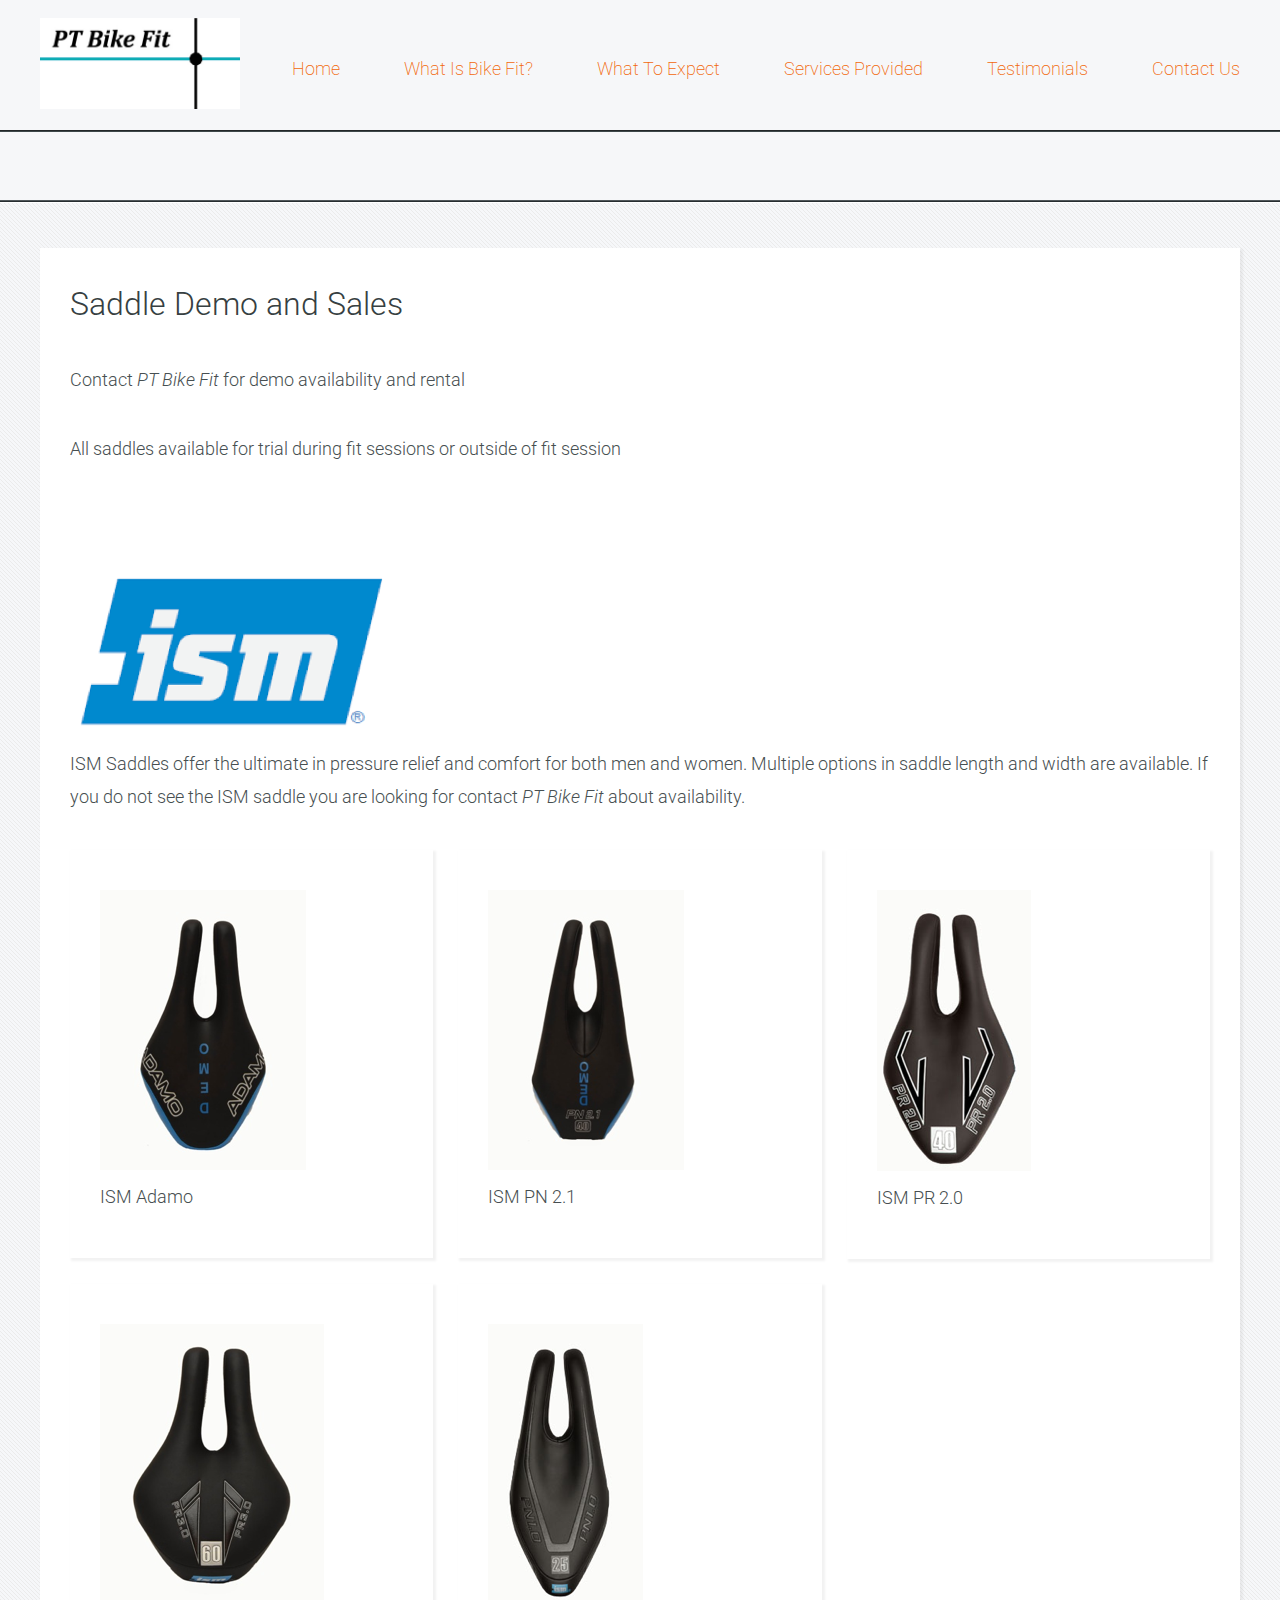
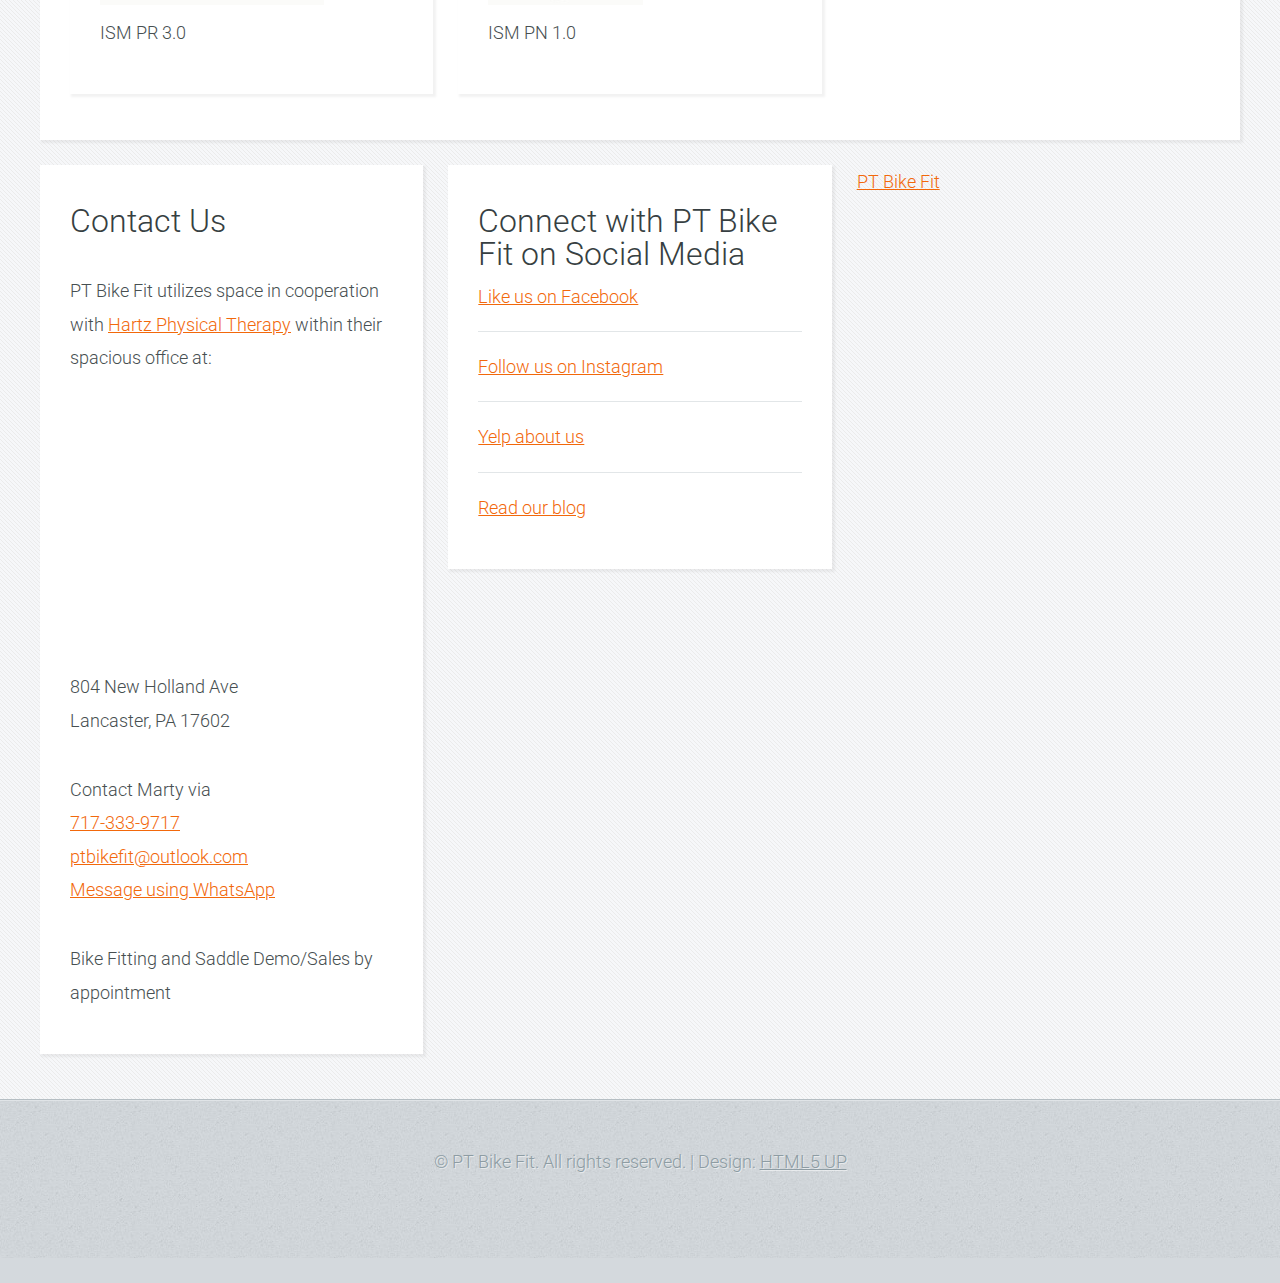
==== ism-saddles.html @ 38434176 "Update ism-saddles.html" ====
<!DOCTYPE HTML>
<!--
	Halcyonic by HTML5 UP
	html5up.net | @ajlkn
	Free for personal and commercial use under the CCA 3.0 license (html5up.net/license)
-->
<html>
	<head>
		<title>PT Bike Fit</title>
		<meta charset="utf-8" />
		<meta name="viewport" content="width=device-width, initial-scale=1" />
		<!--[if lte IE 8]><script src="assets/js/ie/html5shiv.js"></script><![endif]-->
		<link rel="stylesheet" href="assets/css/main.css" />
		<!--[if lte IE 9]><link rel="stylesheet" href="assets/css/ie9.css" /><![endif]-->
		<link href="https://fonts.googleapis.com/css?family=Roboto" rel="stylesheet">
	</head>
	<body>
	<div id="fb-root"></div>
<script>(function(d, s, id) {
  var js, fjs = d.getElementsByTagName(s)[0];
  if (d.getElementById(id)) return;
  js = d.createElement(s); js.id = id;
  js.src = "//connect.facebook.net/en_US/sdk.js#xfbml=1&version=v2.8";
  fjs.parentNode.insertBefore(js, fjs);
}(document, 'script', 'facebook-jssdk'));</script>
		<div id="page-wrapper">
			<!-- Header -->
				<div id="header-wrapper">
					<header id="header" class="container">
						<div class="row">
							<div class="12u">

								<!-- Logo -->
									<h1><a href="index.html" id="logo"><img src="images/pt-bike-logo.jpg" alt="PT Bike Fit" /></a></h1>
								<!-- Nav -->
									<nav id="nav">
										<a href="index.html">Home</a>
										<a href="index.html#what-is-bike-fit">What Is Bike Fit?</a>
										<a href="what-to-expect.html">What To Expect</a>
										<a href="services-provided.html">Services Provided</a>
										<a href="testimonials.html">Testimonials</a>
										<a href="#contact-us">Contact Us</a>
									</nav>

							</div>
						</div>
					</header>
					<div id="banner"></div>
				</div>

			<!-- Content -->
				<div id="content-wrapper">
					<div id="content">
						<div class="container">
							<div class="row">
								<div class="12u">
									<section>
										<div class="12u 12u(mobile)">
											<h2>Saddle Demo and Sales</h2>
											<br>
											<p>Contact <em>PT Bike Fit</em> for demo availability and rental</p>
											<p>All saddles available for trial during fit sessions or outside of fit session</p>
											<br><br>
											<img src="images/ism.png" alt="ISM Saddles">
											<br>
											<p>ISM Saddles offer the ultimate in pressure relief and comfort for both men and women.  Multiple options in saddle length and width are available.  If you do not see the ISM saddle you are looking for contact <em>PT Bike Fit</em> about availability.</p>
										</div>
										<div class="row">
											<div class="4u 12u(mobile)">
												<section>
													<img src="images/adamo.png" alt="Adamo">
													<br>
													<p>ISM Adamo</p>
												</section>
											</div>
											<div class="4u 12u(mobile)">
												<section>
													<img src="images/pn2_1.png" alt="PN 2.1">
													<br>
													<p>ISM PN 2.1</p>
												</section>
											</div>
											<div class="4u 12u(mobile)">
												<section>
													<img src="images/pr2_0.png" alt="PR 2.0">
													<br>
													<p>ISM PR 2.0</p>
												</section>
											</div>					
										</div>
										<div class="row">
											<div class="4u 12u(mobile)">
												<section>
													<img src="images/pr3_0.png" alt="PR 3.0">
													<br>
													<p>ISM PR 3.0</p>
												</section>
											</div>		
											<div class="4u 12u(mobile)">
												<section>
													<img src="images/pn1_0.png" alt="PN 1.0">
													<br>
													<p>ISM PN 1.0</p>
												</section>
											</div>					
										</div>
									</section>
								</div>
							</div>
							
							<div class="row">
								<div class="4u 12u(mobile)">

									<!-- Box #3 -->
										<section>
											<header>
												<a id="contact-us" href="#"></a>
												<h2>Contact Us</h2>											</header>

												<p>PT Bike Fit utilizes space in cooperation with <a href="https://www.hartzpt.com/locations/804-new-holland-ave-lancaster/" target="_blank">Hartz Physical Therapy</a> within their spacious office at:</p>
												<iframe src="https://www.google.com/maps/embed?pb=!1m18!1m12!1m3!1d3054.0725400385377!2d-76.29043908461516!3d40.05148207940932!2m3!1f0!2f0!3f0!3m2!1i1024!2i768!4f13.1!3m3!1m2!1s0x89c624a49c31908b%3A0x4f425d33e0b5b09d!2s804+New+Holland+Ave%2C+Lancaster%2C+PA+17602!5e0!3m2!1sen!2sus!4v1484527023149" width="200" height="250" frameborder="0" style="border:0" allowfullscreen></iframe>
												<p>804 New Holland Ave<br/>
												Lancaster, PA 17602</p>
												<p>Contact Marty via<br/>
<a href="tel:17173339717">717-333-9717</a><br/>
<a href="mailto:ptbikefit@outlook.com">ptbikefit@outlook.com</a><br/>													
<a href="https://wa.me/17173339717">Message using WhatsApp</a></p>
<p>
Bike Fitting and Saddle Demo/Sales by appointment</p>
										</section>
								</div>
								<div class="4u 12u(mobile)">
									<section>
										
									<h2>Connect with PT Bike Fit on Social Media</h2>
																			<ul class="quote-list">
												<li>
													<a href="https://www.facebook.com/PTBikeFit/?fref=ts" target="_blank">Like us on Facebook</a>
												</li>
												<li>
													<a href="https://www.instagram.com/ptbikefit/" target="_blank">Follow us on Instagram</a>
												</li>
												<li>
													<a href="https://www.yelp.com/biz/pt-bike-fit-at-kauffman-physical-therapy-lancaster" target="_blank">Yelp about us</a>
												</li>
												<li>
													<a href="https://ptbikefitllc.wordpress.com/" target="_blank">Read our blog</a>
												</li>
											</ul>
																				</section>

								</div>
								<div class="4u 12u(mobile)">
									<div class="fb-page" data-href="https://www.facebook.com/PTBikeFit/" data-tabs="timeline" data-small-header="false" data-adapt-container-width="true" data-hide-cover="false" data-show-facepile="true"><blockquote cite="https://www.facebook.com/PTBikeFit/" class="fb-xfbml-parse-ignore"><a href="https://www.facebook.com/PTBikeFit/">PT Bike Fit</a></blockquote></div>
								</div>
							</div>
						</div>
					</div>
				</div>
				<div id="copyright">
					&copy; PT Bike Fit. All rights reserved. | Design: <a href="http://html5up.net">HTML5 UP</a>
				</div>
		</div>
		<!-- Scripts -->
			<script src="assets/js/jquery.min.js"></script>
			<script src="assets/js/skel.min.js"></script>
			<script src="assets/js/skel-viewport.min.js"></script>
			<script src="assets/js/util.js"></script>
			<!--[if lte IE 8]><script src="assets/js/ie/respond.min.js"></script><![endif]-->
			<script src="assets/js/main.js"></script>

	</body>
</html>
---- assets/css/main.css ----
@import url("https://fonts.googleapis.com/css?family=Yanone+Kaffeesatz:400,300,200");

/*
	Halcyonic by HTML5 UP
	html5up.net | @ajlkn
	Free for personal and commercial use under the CCA 3.0 license (html5up.net/license)
*/

/* Reset */

	html, body, div, span, applet, object, iframe, h1, h2, h3, h4, h5, h6, p, blockquote, pre, a, abbr, acronym, address, big, cite, code, del, dfn, em, img, ins, kbd, q, s, samp, small, strike, strong, sub, sup, tt, var, b, u, i, center, dl, dt, dd, ol, ul, li, fieldset, form, label, legend, table, caption, tbody, tfoot, thead, tr, th, td, article, aside, canvas, details, embed, figure, figcaption, footer, header, hgroup, menu, nav, output, ruby, section, summary, time, mark, audio, video {
		margin: 0;
		padding: 0;
		border: 0;
		font-size: 100%;
		font: inherit;
		vertical-align: baseline;
	}

	article, aside, details, figcaption, figure, footer, header, hgroup, menu, nav, section {
		display: block;
	}

	body {
		line-height: 1;
	}

	ol, ul {
		list-style: none;
	}

	blockquote, q {
		quotes: none;
	}

	blockquote:before, blockquote:after, q:before, q:after {
		content: '';
		content: none;
	}

	table {
		border-collapse: collapse;
		border-spacing: 0;
	}

	body {
		-webkit-text-size-adjust: none;
	}

/* Box Model */

	*, *:before, *:after {
		-moz-box-sizing: border-box;
		-webkit-box-sizing: border-box;
		box-sizing: border-box;
	}

/* Containers */

	.container {
		margin-left: auto;
		margin-right: auto;
	}

	.container.\31 25\25 {
		width: 100%;
		max-width: 1200px;
		min-width: 960px;
	}

	.container.\37 5\25 {
		width: 720px;
	}

	.container.\35 0\25 {
		width: 480px;
	}

	.container.\32 5\25 {
		width: 240px;
	}

	.container {
		width: 960px;
	}

	@media screen and (min-width: 737px) {

		.container.\31 25\25 {
			width: 100%;
			max-width: 1500px;
			min-width: 1200px;
		}

		.container.\37 5\25 {
			width: 900px;
		}

		.container.\35 0\25 {
			width: 600px;
		}

		.container.\32 5\25 {
			width: 300px;
		}

		.container {
			width: 1200px;
		}

	}

	@media screen and (min-width: 737px) and (max-width: 1200px) {

		.container.\31 25\25 {
			width: 100%;
			max-width: 1250px;
			min-width: 1000px;
		}

		.container.\37 5\25 {
			width: 750px;
		}

		.container.\35 0\25 {
			width: 500px;
		}

		.container.\32 5\25 {
			width: 250px;
		}

		.container {
			width: 1000px;
		}

	}

	@media screen and (max-width: 736px) {

		.container.\31 25\25 {
			width: 100%;
			max-width: 125%;
			min-width: 100%;
		}

		.container.\37 5\25 {
			width: 75%;
		}

		.container.\35 0\25 {
			width: 50%;
		}

		.container.\32 5\25 {
			width: 25%;
		}

		.container {
			width: 100% !important;
		}

	}

/* Grid */

	.row {
		border-bottom: solid 1px transparent;
		-moz-box-sizing: border-box;
		-webkit-box-sizing: border-box;
		box-sizing: border-box;
	}

	.row > * {
		float: left;
		-moz-box-sizing: border-box;
		-webkit-box-sizing: border-box;
		box-sizing: border-box;
	}

	.row:after, .row:before {
		content: '';
		display: block;
		clear: both;
		height: 0;
	}

	.row.uniform > * > :first-child {
		margin-top: 0;
	}

	.row.uniform > * > :last-child {
		margin-bottom: 0;
	}

	.row.\30 \25 > * {
		padding: 0 0 0 0px;
	}

	.row.\30 \25 {
		margin: 0 0 -1px 0px;
	}

	.row.uniform.\30 \25 > * {
		padding: 0px 0 0 0px;
	}

	.row.uniform.\30 \25 {
		margin: 0px 0 -1px 0px;
	}

	.row > * {
		padding: 0 0 0 40px;
	}

	.row {
		margin: 0 0 -1px -40px;
	}

	.row.uniform > * {
		padding: 40px 0 0 40px;
	}

	.row.uniform {
		margin: -40px 0 -1px -40px;
	}

	.row.\32 00\25 > * {
		padding: 0 0 0 80px;
	}

	.row.\32 00\25 {
		margin: 0 0 -1px -80px;
	}

	.row.uniform.\32 00\25 > * {
		padding: 80px 0 0 80px;
	}

	.row.uniform.\32 00\25 {
		margin: -80px 0 -1px -80px;
	}

	.row.\31 50\25 > * {
		padding: 0 0 0 60px;
	}

	.row.\31 50\25 {
		margin: 0 0 -1px -60px;
	}

	.row.uniform.\31 50\25 > * {
		padding: 60px 0 0 60px;
	}

	.row.uniform.\31 50\25 {
		margin: -60px 0 -1px -60px;
	}

	.row.\35 0\25 > * {
		padding: 0 0 0 20px;
	}

	.row.\35 0\25 {
		margin: 0 0 -1px -20px;
	}

	.row.uniform.\35 0\25 > * {
		padding: 20px 0 0 20px;
	}

	.row.uniform.\35 0\25 {
		margin: -20px 0 -1px -20px;
	}

	.row.\32 5\25 > * {
		padding: 0 0 0 10px;
	}

	.row.\32 5\25 {
		margin: 0 0 -1px -10px;
	}

	.row.uniform.\32 5\25 > * {
		padding: 10px 0 0 10px;
	}

	.row.uniform.\32 5\25 {
		margin: -10px 0 -1px -10px;
	}

	.\31 2u, .\31 2u\24 {
		width: 100%;
		clear: none;
		margin-left: 0;
	}

	.\31 1u, .\31 1u\24 {
		width: 91.6666666667%;
		clear: none;
		margin-left: 0;
	}

	.\31 0u, .\31 0u\24 {
		width: 83.3333333333%;
		clear: none;
		margin-left: 0;
	}

	.\39 u, .\39 u\24 {
		width: 75%;
		clear: none;
		margin-left: 0;
	}

	.\38 u, .\38 u\24 {
		width: 66.6666666667%;
		clear: none;
		margin-left: 0;
	}

	.\37 u, .\37 u\24 {
		width: 58.3333333333%;
		clear: none;
		margin-left: 0;
	}

	.\36 u, .\36 u\24 {
		width: 50%;
		clear: none;
		margin-left: 0;
	}

	.\35 u, .\35 u\24 {
		width: 41.6666666667%;
		clear: none;
		margin-left: 0;
	}

	.\34 u, .\34 u\24 {
		width: 33.3333333333%;
		clear: none;
		margin-left: 0;
	}

	.\33 u, .\33 u\24 {
		width: 25%;
		clear: none;
		margin-left: 0;
	}

	.\32 u, .\32 u\24 {
		width: 16.6666666667%;
		clear: none;
		margin-left: 0;
	}

	.\31 u, .\31 u\24 {
		width: 8.3333333333%;
		clear: none;
		margin-left: 0;
	}

	.\31 2u\24 + *,
	.\31 1u\24 + *,
	.\31 0u\24 + *,
	.\39 u\24 + *,
	.\38 u\24 + *,
	.\37 u\24 + *,
	.\36 u\24 + *,
	.\35 u\24 + *,
	.\34 u\24 + *,
	.\33 u\24 + *,
	.\32 u\24 + *,
	.\31 u\24 + * {
		clear: left;
	}

	.\-11u {
		margin-left: 91.66667%;
	}

	.\-10u {
		margin-left: 83.33333%;
	}

	.\-9u {
		margin-left: 75%;
	}

	.\-8u {
		margin-left: 66.66667%;
	}

	.\-7u {
		margin-left: 58.33333%;
	}

	.\-6u {
		margin-left: 50%;
	}

	.\-5u {
		margin-left: 41.66667%;
	}

	.\-4u {
		margin-left: 33.33333%;
	}

	.\-3u {
		margin-left: 25%;
	}

	.\-2u {
		margin-left: 16.66667%;
	}

	.\-1u {
		margin-left: 8.33333%;
	}

	@media screen and (min-width: 737px) {

		.row > * {
			padding: 25px 0 0 25px;
		}

		.row {
			margin: -25px 0 -1px -25px;
		}

		.row.uniform > * {
			padding: 25px 0 0 25px;
		}

		.row.uniform {
			margin: -25px 0 -1px -25px;
		}

		.row.\32 00\25 > * {
			padding: 50px 0 0 50px;
		}

		.row.\32 00\25 {
			margin: -50px 0 -1px -50px;
		}

		.row.uniform.\32 00\25 > * {
			padding: 50px 0 0 50px;
		}

		.row.uniform.\32 00\25 {
			margin: -50px 0 -1px -50px;
		}

		.row.\31 50\25 > * {
			padding: 37.5px 0 0 37.5px;
		}

		.row.\31 50\25 {
			margin: -37.5px 0 -1px -37.5px;
		}

		.row.uniform.\31 50\25 > * {
			padding: 37.5px 0 0 37.5px;
		}

		.row.uniform.\31 50\25 {
			margin: -37.5px 0 -1px -37.5px;
		}

		.row.\35 0\25 > * {
			padding: 12.5px 0 0 12.5px;
		}

		.row.\35 0\25 {
			margin: -12.5px 0 -1px -12.5px;
		}

		.row.uniform.\35 0\25 > * {
			padding: 12.5px 0 0 12.5px;
		}

		.row.uniform.\35 0\25 {
			margin: -12.5px 0 -1px -12.5px;
		}

		.row.\32 5\25 > * {
			padding: 6.25px 0 0 6.25px;
		}

		.row.\32 5\25 {
			margin: -6.25px 0 -1px -6.25px;
		}

		.row.uniform.\32 5\25 > * {
			padding: 6.25px 0 0 6.25px;
		}

		.row.uniform.\32 5\25 {
			margin: -6.25px 0 -1px -6.25px;
		}

		.\31 2u\28desktop\29, .\31 2u\24\28desktop\29 {
			width: 100%;
			clear: none;
			margin-left: 0;
		}

		.\31 1u\28desktop\29, .\31 1u\24\28desktop\29 {
			width: 91.6666666667%;
			clear: none;
			margin-left: 0;
		}

		.\31 0u\28desktop\29, .\31 0u\24\28desktop\29 {
			width: 83.3333333333%;
			clear: none;
			margin-left: 0;
		}

		.\39 u\28desktop\29, .\39 u\24\28desktop\29 {
			width: 75%;
			clear: none;
			margin-left: 0;
		}

		.\38 u\28desktop\29, .\38 u\24\28desktop\29 {
			width: 66.6666666667%;
			clear: none;
			margin-left: 0;
		}

		.\37 u\28desktop\29, .\37 u\24\28desktop\29 {
			width: 58.3333333333%;
			clear: none;
			margin-left: 0;
		}

		.\36 u\28desktop\29, .\36 u\24\28desktop\29 {
			width: 50%;
			clear: none;
			margin-left: 0;
		}

		.\35 u\28desktop\29, .\35 u\24\28desktop\29 {
			width: 41.6666666667%;
			clear: none;
			margin-left: 0;
		}

		.\34 u\28desktop\29, .\34 u\24\28desktop\29 {
			width: 33.3333333333%;
			clear: none;
			margin-left: 0;
		}

		.\33 u\28desktop\29, .\33 u\24\28desktop\29 {
			width: 25%;
			clear: none;
			margin-left: 0;
		}

		.\32 u\28desktop\29, .\32 u\24\28desktop\29 {
			width: 16.6666666667%;
			clear: none;
			margin-left: 0;
		}

		.\31 u\28desktop\29, .\31 u\24\28desktop\29 {
			width: 8.3333333333%;
			clear: none;
			margin-left: 0;
		}

		.\31 2u\24\28desktop\29 + *,
		.\31 1u\24\28desktop\29 + *,
		.\31 0u\24\28desktop\29 + *,
		.\39 u\24\28desktop\29 + *,
		.\38 u\24\28desktop\29 + *,
		.\37 u\24\28desktop\29 + *,
		.\36 u\24\28desktop\29 + *,
		.\35 u\24\28desktop\29 + *,
		.\34 u\24\28desktop\29 + *,
		.\33 u\24\28desktop\29 + *,
		.\32 u\24\28desktop\29 + *,
		.\31 u\24\28desktop\29 + * {
			clear: left;
		}

		.\-11u\28desktop\29 {
			margin-left: 91.66667%;
		}

		.\-10u\28desktop\29 {
			margin-left: 83.33333%;
		}

		.\-9u\28desktop\29 {
			margin-left: 75%;
		}

		.\-8u\28desktop\29 {
			margin-left: 66.66667%;
		}

		.\-7u\28desktop\29 {
			margin-left: 58.33333%;
		}

		.\-6u\28desktop\29 {
			margin-left: 50%;
		}

		.\-5u\28desktop\29 {
			margin-left: 41.66667%;
		}

		.\-4u\28desktop\29 {
			margin-left: 33.33333%;
		}

		.\-3u\28desktop\29 {
			margin-left: 25%;
		}

		.\-2u\28desktop\29 {
			margin-left: 16.66667%;
		}

		.\-1u\28desktop\29 {
			margin-left: 8.33333%;
		}

	}

	@media screen and (min-width: 737px) and (max-width: 1200px) {

		.row > * {
			padding: 20px 0 0 20px;
		}

		.row {
			margin: -20px 0 -1px -20px;
		}

		.row.uniform > * {
			padding: 20px 0 0 20px;
		}

		.row.uniform {
			margin: -20px 0 -1px -20px;
		}

		.row.\32 00\25 > * {
			padding: 40px 0 0 40px;
		}

		.row.\32 00\25 {
			margin: -40px 0 -1px -40px;
		}

		.row.uniform.\32 00\25 > * {
			padding: 40px 0 0 40px;
		}

		.row.uniform.\32 00\25 {
			margin: -40px 0 -1px -40px;
		}

		.row.\31 50\25 > * {
			padding: 30px 0 0 30px;
		}

		.row.\31 50\25 {
			margin: -30px 0 -1px -30px;
		}

		.row.uniform.\31 50\25 > * {
			padding: 30px 0 0 30px;
		}

		.row.uniform.\31 50\25 {
			margin: -30px 0 -1px -30px;
		}

		.row.\35 0\25 > * {
			padding: 10px 0 0 10px;
		}

		.row.\35 0\25 {
			margin: -10px 0 -1px -10px;
		}

		.row.uniform.\35 0\25 > * {
			padding: 10px 0 0 10px;
		}

		.row.uniform.\35 0\25 {
			margin: -10px 0 -1px -10px;
		}

		.row.\32 5\25 > * {
			padding: 5px 0 0 5px;
		}

		.row.\32 5\25 {
			margin: -5px 0 -1px -5px;
		}

		.row.uniform.\32 5\25 > * {
			padding: 5px 0 0 5px;
		}

		.row.uniform.\32 5\25 {
			margin: -5px 0 -1px -5px;
		}

		.\31 2u\28tablet\29, .\31 2u\24\28tablet\29 {
			width: 100%;
			clear: none;
			margin-left: 0;
		}

		.\31 1u\28tablet\29, .\31 1u\24\28tablet\29 {
			width: 91.6666666667%;
			clear: none;
			margin-left: 0;
		}

		.\31 0u\28tablet\29, .\31 0u\24\28tablet\29 {
			width: 83.3333333333%;
			clear: none;
			margin-left: 0;
		}

		.\39 u\28tablet\29, .\39 u\24\28tablet\29 {
			width: 75%;
			clear: none;
			margin-left: 0;
		}

		.\38 u\28tablet\29, .\38 u\24\28tablet\29 {
			width: 66.6666666667%;
			clear: none;
			margin-left: 0;
		}

		.\37 u\28tablet\29, .\37 u\24\28tablet\29 {
			width: 58.3333333333%;
			clear: none;
			margin-left: 0;
		}

		.\36 u\28tablet\29, .\36 u\24\28tablet\29 {
			width: 50%;
			clear: none;
			margin-left: 0;
		}

		.\35 u\28tablet\29, .\35 u\24\28tablet\29 {
			width: 41.6666666667%;
			clear: none;
			margin-left: 0;
		}

		.\34 u\28tablet\29, .\34 u\24\28tablet\29 {
			width: 33.3333333333%;
			clear: none;
			margin-left: 0;
		}

		.\33 u\28tablet\29, .\33 u\24\28tablet\29 {
			width: 25%;
			clear: none;
			margin-left: 0;
		}

		.\32 u\28tablet\29, .\32 u\24\28tablet\29 {
			width: 16.6666666667%;
			clear: none;
			margin-left: 0;
		}

		.\31 u\28tablet\29, .\31 u\24\28tablet\29 {
			width: 8.3333333333%;
			clear: none;
			margin-left: 0;
		}

		.\31 2u\24\28tablet\29 + *,
		.\31 1u\24\28tablet\29 + *,
		.\31 0u\24\28tablet\29 + *,
		.\39 u\24\28tablet\29 + *,
		.\38 u\24\28tablet\29 + *,
		.\37 u\24\28tablet\29 + *,
		.\36 u\24\28tablet\29 + *,
		.\35 u\24\28tablet\29 + *,
		.\34 u\24\28tablet\29 + *,
		.\33 u\24\28tablet\29 + *,
		.\32 u\24\28tablet\29 + *,
		.\31 u\24\28tablet\29 + * {
			clear: left;
		}

		.\-11u\28tablet\29 {
			margin-left: 91.66667%;
		}

		.\-10u\28tablet\29 {
			margin-left: 83.33333%;
		}

		.\-9u\28tablet\29 {
			margin-left: 75%;
		}

		.\-8u\28tablet\29 {
			margin-left: 66.66667%;
		}

		.\-7u\28tablet\29 {
			margin-left: 58.33333%;
		}

		.\-6u\28tablet\29 {
			margin-left: 50%;
		}

		.\-5u\28tablet\29 {
			margin-left: 41.66667%;
		}

		.\-4u\28tablet\29 {
			margin-left: 33.33333%;
		}

		.\-3u\28tablet\29 {
			margin-left: 25%;
		}

		.\-2u\28tablet\29 {
			margin-left: 16.66667%;
		}

		.\-1u\28tablet\29 {
			margin-left: 8.33333%;
		}

	}

	@media screen and (max-width: 736px) {

		.row > * {
			padding: 20px 0 0 20px;
		}

		.row {
			margin: -20px 0 -1px -20px;
		}

		.row.uniform > * {
			padding: 20px 0 0 20px;
		}

		.row.uniform {
			margin: -20px 0 -1px -20px;
		}

		.row.\32 00\25 > * {
			padding: 40px 0 0 40px;
		}

		.row.\32 00\25 {
			margin: -40px 0 -1px -40px;
		}

		.row.uniform.\32 00\25 > * {
			padding: 40px 0 0 40px;
		}

		.row.uniform.\32 00\25 {
			margin: -40px 0 -1px -40px;
		}

		.row.\31 50\25 > * {
			padding: 30px 0 0 30px;
		}

		.row.\31 50\25 {
			margin: -30px 0 -1px -30px;
		}

		.row.uniform.\31 50\25 > * {
			padding: 30px 0 0 30px;
		}

		.row.uniform.\31 50\25 {
			margin: -30px 0 -1px -30px;
		}

		.row.\35 0\25 > * {
			padding: 10px 0 0 10px;
		}

		.row.\35 0\25 {
			margin: -10px 0 -1px -10px;
		}

		.row.uniform.\35 0\25 > * {
			padding: 10px 0 0 10px;
		}

		.row.uniform.\35 0\25 {
			margin: -10px 0 -1px -10px;
		}

		.row.\32 5\25 > * {
			padding: 5px 0 0 5px;
		}

		.row.\32 5\25 {
			margin: -5px 0 -1px -5px;
		}

		.row.uniform.\32 5\25 > * {
			padding: 5px 0 0 5px;
		}

		.row.uniform.\32 5\25 {
			margin: -5px 0 -1px -5px;
		}

		.\31 2u\28mobile\29, .\31 2u\24\28mobile\29 {
			width: 100%;
			clear: none;
			margin-left: 0;
		}

		.\31 1u\28mobile\29, .\31 1u\24\28mobile\29 {
			width: 91.6666666667%;
			clear: none;
			margin-left: 0;
		}

		.\31 0u\28mobile\29, .\31 0u\24\28mobile\29 {
			width: 83.3333333333%;
			clear: none;
			margin-left: 0;
		}

		.\39 u\28mobile\29, .\39 u\24\28mobile\29 {
			width: 75%;
			clear: none;
			margin-left: 0;
		}

		.\38 u\28mobile\29, .\38 u\24\28mobile\29 {
			width: 66.6666666667%;
			clear: none;
			margin-left: 0;
		}

		.\37 u\28mobile\29, .\37 u\24\28mobile\29 {
			width: 58.3333333333%;
			clear: none;
			margin-left: 0;
		}

		.\36 u\28mobile\29, .\36 u\24\28mobile\29 {
			width: 50%;
			clear: none;
			margin-left: 0;
		}

		.\35 u\28mobile\29, .\35 u\24\28mobile\29 {
			width: 41.6666666667%;
			clear: none;
			margin-left: 0;
		}

		.\34 u\28mobile\29, .\34 u\24\28mobile\29 {
			width: 33.3333333333%;
			clear: none;
			margin-left: 0;
		}

		.\33 u\28mobile\29, .\33 u\24\28mobile\29 {
			width: 25%;
			clear: none;
			margin-left: 0;
		}

		.\32 u\28mobile\29, .\32 u\24\28mobile\29 {
			width: 16.6666666667%;
			clear: none;
			margin-left: 0;
		}

		.\31 u\28mobile\29, .\31 u\24\28mobile\29 {
			width: 8.3333333333%;
			clear: none;
			margin-left: 0;
		}

		.\31 2u\24\28mobile\29 + *,
		.\31 1u\24\28mobile\29 + *,
		.\31 0u\24\28mobile\29 + *,
		.\39 u\24\28mobile\29 + *,
		.\38 u\24\28mobile\29 + *,
		.\37 u\24\28mobile\29 + *,
		.\36 u\24\28mobile\29 + *,
		.\35 u\24\28mobile\29 + *,
		.\34 u\24\28mobile\29 + *,
		.\33 u\24\28mobile\29 + *,
		.\32 u\24\28mobile\29 + *,
		.\31 u\24\28mobile\29 + * {
			clear: left;
		}

		.\-11u\28mobile\29 {
			margin-left: 91.66667%;
		}

		.\-10u\28mobile\29 {
			margin-left: 83.33333%;
		}

		.\-9u\28mobile\29 {
			margin-left: 75%;
		}

		.\-8u\28mobile\29 {
			margin-left: 66.66667%;
		}

		.\-7u\28mobile\29 {
			margin-left: 58.33333%;
		}

		.\-6u\28mobile\29 {
			margin-left: 50%;
		}

		.\-5u\28mobile\29 {
			margin-left: 41.66667%;
		}

		.\-4u\28mobile\29 {
			margin-left: 33.33333%;
		}

		.\-3u\28mobile\29 {
			margin-left: 25%;
		}

		.\-2u\28mobile\29 {
			margin-left: 16.66667%;
		}

		.\-1u\28mobile\29 {
			margin-left: 8.33333%;
		}

	}

/* Basic */

	body {
		background: #D4D9DD url("images/bg03.jpg");
		color: #474f51;
		font-size: 13.5pt;
		font-family: 'Roboto', sans-serif;
		line-height: 1.85em;
		font-weight: 300;
	}

	input, textarea, select {
		color: #474f51;
		font-size: 13.5pt;
		font-family: 'Roboto', sans-serif;
		line-height: 1.85em;
		font-weight: 300;
	}

	ul, ol, p, dl {
		margin: 0 0 2em 0;
	}

	a {
		text-decoration: underline;
	}

		a:hover {
			text-decoration: none;
		}

	section > :last-child,
	.last-child {
		margin-bottom: 0 !important;
	}

/* Multi-use */

	.link-list li {
		padding: 0.2em 0 0.2em 0;
	}

		.link-list li:first-child {
			padding-top: 0 !important;
			border-top: 0 !important;
		}

		.link-list li:last-child {
			padding-bottom: 0 !important;
			border-bottom: 0 !important;
		}

	.quote-list li {
		padding: 1em 0 1em 0;
		overflow: hidden;
	}

		.quote-list li:first-child {
			padding-top: 0 !important;
			border-top: 0 !important;
		}

		.quote-list li:last-child {
			padding-bottom: 0 !important;
			border-bottom: 0 !important;
		}

		.quote-list li img {
			float: left;
		}

		.quote-list li p {
			margin: 0 0 0 90px;
			font-size: 1.2em;
			font-style: italic;
		}

		.quote-list li span {
			display: block;
			margin-left: 90px;
			font-size: 0.9em;
			font-weight: 400;
		}

	.check-list li {
		padding: 0.7em 0 0.7em 45px;
		font-size: 1.2em;
		background: url("images/icon-checkmark.png") 0px 1.05em no-repeat;
	}

		.check-list li:first-child {
			padding-top: 0 !important;
			border-top: 0 !important;
			background-position: 0 0.3em;
		}

		.check-list li:last-child {
			padding-bottom: 0 !important;
			border-bottom: 0 !important;
		}

	.feature-image {
		display: block;
		margin: 0 0 2em 0;
		outline: 0;
	}

		.feature-image img {
			display: block;
			width: 100%;
		}

	.bordered-feature-image {
		display: block;
		background: #fff url("images/bg04.png");
		padding: 10px;
		box-shadow: 3px 3px 3px 1px rgba(0, 0, 0, 0.15);
		margin: 0 0 1.5em 0;
		outline: 0;
	}

		.bordered-feature-image img {
			display: block;
			width: 100%;
		}

	.button-big {
		background-image: -moz-linear-gradient(top, #ed391b, #ce1a00);
		background-image: -webkit-linear-gradient(top, #ed391b, #ce1a00);
		background-image: -ms-linear-gradient(top, #ed391b, #ce1a00);
		background-image: linear-gradient(top, #ed391b, #ce1a00);
		display: inline-block;
		background-color: #ed391b;
		color: #fff;
		text-decoration: none;
		font-size: 1.75em;
		font-weight: 300;
		padding: 15px 45px 15px 45px;
		outline: 0;
		border-radius: 10px;
		box-shadow: inset 0px 0px 0px 1px rgba(0, 0, 0, 0.75), inset 0px 2px 0px 0px rgba(255, 192, 192, 0.5), inset 0px 0px 0px 2px rgba(255, 96, 96, 0.85), 3px 3px 3px 1px rgba(0, 0, 0, 0.15);
		/*text-shadow: -1px -1px 1px rgba(0, 0, 0, 0.5);*/
	}

		.button-big:hover {
			background-image: -moz-linear-gradient(top, #fd492b, #de2a10);
			background-image: -webkit-linear-gradient(top, #fd492b, #de2a10);
			background-image: -ms-linear-gradient(top, #fd492b, #de2a10);
			background-image: linear-gradient(top, #fd492b, #de2a10);
			background-color: #fd492b;
			box-shadow: inset 0px 0px 0px 1px rgba(0, 0, 0, 0.75), inset 0px 2px 0px 0px rgba(255, 192, 192, 0.5), inset 0px 0px 0px 2px rgba(255, 96, 96, 0.85), 3px 3px 3px 1px rgba(0, 0, 0, 0.15);
		}

		.button-big:active {
			background-image: -moz-linear-gradient(top, #ce1a00, #ed391b);
			background-image: -webkit-linear-gradient(top, #ce1a00, #ed391b);
			background-image: -ms-linear-gradient(top, #ce1a00, #ed391b);
			background-image: linear-gradient(top, #ce1a00, #ed391b);
			background-color: #ce1a00;
			box-shadow: inset 0px 0px 0px 1px rgba(0, 0, 0, 0.75), inset 0px 2px 0px 0px rgba(255, 192, 192, 0.5), inset 0px 0px 0px 2px rgba(255, 96, 96, 0.85), 3px 3px 3px 1px rgba(0, 0, 0, 0.15);
		}

/* Content */

	#content .quote-list li {
		border-bottom: solid 1px #e2e6e8;
	}

	#content .link-list li {
		border-bottom: solid 1px #e2e6e8;
	}

	#content .check-list li {
		border-bottom: solid 1px #e2e6e8;
	}

/* Footer */

	#footer .quote-list li {
		border-top: solid 1px #e0e4e6;
		border-bottom: solid 1px #b5bec3;
	}

	#footer .link-list li {
		border-top: solid 1px #e0e4e6;
		border-bottom: solid 1px #b5bec3;
	}

	#footer .check-list li {
		border-top: solid 1px #e0e4e6;
		border-bottom: solid 1px #b5bec3;
	}

/* Desktop */

	@media screen and (min-width: 737px) {

		/* Basic */

			body {
				min-width: 1200px;
			}

			section:last-child {
				margin-bottom: 0 !important;
			}

		/* Wrappers */

			#header-wrapper {
				background: #f6f7f9;
				border-bottom: solid 1px #272d30;
				box-shadow: inset 0px -1px 0px 0px #51575a;
				/*text-shadow: -1px -1px 1px rgba(0, 0, 0, 0.75);*/
			}

			.subpage #header-wrapper {
				height: 155px;
			}

			#features-wrapper {
				background: #41b4b8;
				border-bottom: solid 1px #272e31;
				padding: 45px 0 45px 0;
				/*text-shadow: -1px -1px 1px rgba(0, 0, 0, 0.75);*/
			}

			#content-wrapper {
				background: #f6f7f9 url("images/bg04.png");
				border-top: solid 1px #fff;
				padding: 45px 0 45px 0;
			}

			#footer-wrapper {
				padding: 45px 0 45px 0;
				/*text-shadow: 1px 1px 1px white;*/
			}

		/* Header */

			#header {
				min-height: 155px;
				position: relative;
			}

				#header h1 {
					position: absolute;
					left: 0;
					bottom: 21px;
					font-size: 2.75em;
				}

					#header h1 a {
						color: #1b1f20;
						text-decoration: none;
					}

				#header nav {
					position: absolute;
					right: 0;
					bottom: 45px;
					font-weight: 200;
				}

					#header nav a {
						color: #f2680b;
						text-decoration: none;
						font-size: 1em;
						margin-left: 60px;
						outline: 0;
					}

						#header nav a:hover {
							color: #f2680b;
						}

		/* Banner */

			#banner {
				border-top: solid 1px #222628;
				box-shadow: inset 0px 1px 0px 0px #3e484a;
				padding: 35px 0 35px 0;
				color: #1b1f20;
			}

				#banner .bordered-feature-image {
					margin-bottom: 0;
				}

				#banner p {
					font-size: 1.83em;
					font-weight: 200;
					line-height: 1.25em;
					padding-right: 1em;
					margin: 0 0 1em 0;
				}

		/* Features */

			#features {
				color: #000;
			}

				#features h2 {
					font-size: 1.25em;
					color: #fff;
					margin: 0 0 0.25em 0;
				}

				#features a {
					color: #e0e8eb;
				}

				#features strong {
					color: #000;
				}

		/* Content */

			#content section {
				background: #fff;
				padding: 40px 30px 45px 30px;
				box-shadow: 2px 2px 2px 1px rgba(128, 128, 128, 0.1);
				margin: 0 0 10% 0;
			}

			#content h2 {
				font-size: 1.8em;
				color: #373f42;
				margin: 0 0 0.25em 0;
			}

			#content h3 {
				color: #96a9b5;
				font-size: 1.25em;
			}

			#content a {
				color: #f2680b;
			}

			#content header {
				margin: 0 0 2em 0;
			}

		/* Footer */

			#footer {
				color: #546b76;
				/*text-shadow: 1px 1px 0px rgba(255, 255, 255, 0.5);*/
			}

				#footer h2 {
					font-size: 1.25em;
					color: #212f35;
					margin: 0 0 1em 0;
				}

				#footer a {
					color: #546b76;
				}

		/* Copyright */

			#copyright {
				border-top: solid 1px #b5bec3;
				box-shadow: inset 0px 1px 0px 0px #e0e4e7;
				text-align: center;
				padding: 45px 0 80px 0;
				color: #8d9ca3;
				text-shadow: 1px 1px 0px rgba(255, 255, 255, 0.5);
			}

				#copyright a {
					color: #8d9ca3;
				}

	}

/* Tablet */

	@media screen and (min-width: 737px) and (max-width: 1200px) {

		/* Basic */

			body {
				min-width: 1000px;
			}

		/* Multi-use */

			.check-list li {
				font-size: 1em;
				line-height: 2em;
			}

			.quote-list li {
				padding: 1em 0 1em 0;
			}

				.quote-list li img {
					width: 60px;
				}

				.quote-list li p {
					margin: 0 0 0 80px;
					font-size: 1em;
					font-style: italic;
					line-height: 1.8em;
				}

				.quote-list li span {
					display: block;
					margin-left: 80px;
					font-size: 0.8em;
					font-weight: 400;
					line-height: 1.8em;
				}

			.feature-image {
				margin: 0 0 1em 0;
			}

			.button-big {
				font-size: 1.5em;
				padding: 10px 35px 10px 35px;
			}

		/* Banner */

			#banner p {
				font-size: 1.75em;
			}

		/* Header */

			#header h1 {
				font-size: 2.25em;
			}

			#header nav a {
				font-size: 1.1em;
			}

		/* Content */

			#content h2 {
				font-size: 1.4em;
			}

			#content h3 {
				font-size: 1.1em;
			}

			#content header {
				margin: 0 0 1.25em 0;
			}

	}

/* Mobile */

	#navPanel, #titleBar {
		display: none;
	}

	@media screen and (max-width: 736px) {

		/* Basic */

			html, body {
				overflow-x: hidden;
			}

			body, input, textarea, select {
				font-size: 13pt;
				line-height: 1.4em;
			}

		/* Multi-use */

			.link-list li {
				padding: 0.75em 0 0.75em 0;
			}

			.quote-list li p {
				margin-bottom: 0.5em;
			}

			.check-list li {
				font-size: 1em;
			}

			.button-big {
				font-size: 1.5em;
				padding: 10px 35px 10px 35px;
			}

		/* Wrappers */

			#header-wrapper {
				background: #edf6f6;
				box-shadow: inset 0px -1px 0px 0px #272d30, inset 0px -2px 0px 0px #51575a;
				/*text-shadow: -1px -1px 1px rgba(0, 0, 0, 0.75);*/
			}

			#features-wrapper {
				background: #ccc;
				padding: 15px 15px 30px 15px;
				/*text-shadow: -1px -1px 1px rgba(0, 0, 0, 0.75);*/
			}

			#content-wrapper {
				background: #f7f7f7 url("images/bg04.png");
				padding: 5px;
			}

			.subpage #content-wrapper {
				padding-top: 44px;
			}

			#footer-wrapper {
				padding: 40px 15px 15px 15px;
				/*text-shadow: 1px 1px 1px white;*/
			}

		/* Header */

			#header {
				display: none;
			}

			#banner {
				position: relative;
				color: #1b1f20;
				text-align: center;
				padding: 30px 30px 15px 30px;
				margin-top: 202px;
			}

				#banner .bordered-feature-image {
					display: none;
				}

				#banner p {
					font-size: 1.25em;
					font-weight: 200;
					line-height: 1.25em;
					margin: 0 0 1em 0;
				}

				#banner iframe {
					width: 100% !important;
				}

		/* Features */

			#features {
				color: #000;
			}

				#features section {
					padding: 0 0 25px 0;
					margin: 0 0 25px 0;
					border-bottom: solid 1px #51575a;
					box-shadow: inset 0px -1px 0px 0px #272d30;
				}

				#features > div > div:last-child > section {
					padding-bottom: 0;
					margin-bottom: 0;
					border-bottom: 0;
					box-shadow: none;
				}

				#features h2 {
					font-size: 1.25em;
					color: #fff;
					margin: 0 0 0.25em 0;
				}

				#features a {
					color: #e0e8eb;
				}

				#features strong {
					color: #fff;
				}

		/* Content */

			#content section {
				background: #fff;
				box-shadow: inset 0px 0px 0px 1px rgba(128, 128, 128, 0.2);
				padding: 30px 15px 30px 15px;
				margin: 0 0 5px 0;
			}

			#content h2 {
				font-size: 1.25em;
				color: #373f42;
				margin: 0 0 0.1em 0;
			}

			#content h3 {
				color: #96a9b5;
				font-size: 1em;
			}

			#content a {
				color: #f2680b;
			}

			#content header {
				margin: 0 0 1.25em 0;
			}

		/* Footer */

			#footer {
				color: #546b76;
				/*text-shadow: 1px 1px 0px rgba(255, 255, 255, 0.5);*/
			}

				#footer section {
					margin: 0 0 40px 0;
				}

				#footer h2 {
					font-size: 1.25em;
					color: #212f35;
					margin: 0 0 0.75em 0;
				}

				#footer a {
					color: #546b76;
				}

				#footer .link-list {
					margin: 0 0 30px 0 !important;
				}

		/* Copyright */

			#copyright {
				border-top: solid 1px #b5bec3;
				box-shadow: inset 0px 1px 0px 0px #e0e4e7;
				text-align: center;
				padding: 20px 30px 20px 30px;
				color: #8d9ca3;
				/*text-shadow: 1px 1px 0px rgba(255, 255, 255, 0.5);*/
			}

				#copyright a {
					color: #8d9ca3;
				}

		/* Off-Canvas Navigation */

			#page-wrapper {
				-moz-backface-visibility: hidden;
				-webkit-backface-visibility: hidden;
				-ms-backface-visibility: hidden;
				backface-visibility: hidden;
				-moz-transition: -moz-transform 0.5s ease;
				-webkit-transition: -webkit-transform 0.5s ease;
				-ms-transition: -ms-transform 0.5s ease;
				transition: transform 0.5s ease;
				padding-bottom: 1px;
			}

			#titleBar {
				-moz-backface-visibility: hidden;
				-webkit-backface-visibility: hidden;
				-ms-backface-visibility: hidden;
				backface-visibility: hidden;
				-moz-transition: -moz-transform 0.5s ease;
				-webkit-transition: -webkit-transform 0.5s ease;
				-ms-transition: -ms-transform 0.5s ease;
				transition: transform 0.5s ease;
				display: block;
				height: auto;
				left: 0;
				position: fixed;
				top: 0;
				width: 100%;
				z-index: 10001;
				color: #fff;
				background: url("images/bg04.jpg");
				box-shadow: inset 0px -20px 70px 0px rgba(200, 220, 245, 0.1), inset 0px -1px 0px 0px rgba(255, 255, 255, 0.1), 0px 1px 7px 0px rgba(0, 0, 0, 0.6);
				/*text-shadow: -1px -1px 1px rgba(0, 0, 0, 0.75);*/
			}

				#titleBar .title {
					display: block;
					text-align: center;
					font-size: 1.2em;
					font-weight: 400;
					line-height: 44px;
				}

					#titleBar .title img {
						width: 100% !important;
					}

				#titleBar .toggle {
					position: absolute;
					right: 0;
					top: 0;
					width: 80px;
					height: 60px;
				}

					#titleBar .toggle:after {
						content: '';
						display: block;
						position: absolute;
						top: 6px;
						left: 23px;
						color: #fff;
						background: #41b4b8;
						box-shadow: inset 0px 1px 0px 0px rgba(255, 255, 255, 0.9), inset 0px 0px 0px 1px rgba(255, 255, 255, 0.9), inset 0px -8px 10px 0px rgba(0, 0, 0, 0.6), 0px 1px 2px 0px rgba(0, 0, 0, 0.9);
						/*text-shadow: -1px -1px 1px black;*/
						width: 49px;
						height: 31px;
						border-radius: 8px;
					}

					#titleBar .toggle:before {
						content: '';
						position: absolute;
						width: 20px;
						height: 30px;
						background: url("images/mobileUI-site-nav-opener-bg.svg");
						top: 15px;
						left: 38px;
						z-index: 1;
						opacity: 0.25;
					}

					#titleBar .toggle:active:after {
						background: rgba(255, 255, 255, 0.05);
					}

			#navPanel {
				-moz-backface-visibility: hidden;
				-webkit-backface-visibility: hidden;
				-ms-backface-visibility: hidden;
				backface-visibility: hidden;
				-moz-transform: translateX(-275px);
				-webkit-transform: translateX(-275px);
				-ms-transform: translateX(-275px);
				transform: translateX(-275px);
				-moz-transition: -moz-transform 0.5s ease;
				-webkit-transition: -webkit-transform 0.5s ease;
				-ms-transition: -ms-transform 0.5s ease;
				transition: transform 0.5s ease;
				display: block;
				height: 100%;
				left: 0;
				overflow-y: auto;
				position: fixed;
				top: 0;
				width: 275px;
				z-index: 10002;
				background: url("images/bg04.jpg");
				box-shadow: inset -1px 0px 0px 0px rgba(255, 255, 255, 0.25), inset -2px 0px 25px 0px rgba(0, 0, 0, 0.5);
				/*text-shadow: -1px -1px 1px black;*/
			}

				#navPanel .link {
					display: block;
					color: #fff;
					text-decoration: none;
					font-size: 1.25em;
					line-height: 2em;
					padding: 0.5em 1.5em 0.5em 1.5em;
					border-top: solid 1px #373d40;
					border-bottom: solid 1px rgba(0, 0, 0, 0.4);
				}

					#navPanel .link:first-child {
						border-top: 0;
					}

					#navPanel .link:last-child {
						border-bottom: 0;
					}

			body.navPanel-visible #page-wrapper {
				-moz-transform: translateX(275px);
				-webkit-transform: translateX(275px);
				-ms-transform: translateX(275px);
				transform: translateX(275px);
			}

			body.navPanel-visible #titleBar {
				-moz-transform: translateX(275px);
				-webkit-transform: translateX(275px);
				-ms-transform: translateX(275px);
				transform: translateX(275px);
			}

			body.navPanel-visible #navPanel {
				-moz-transform: translateX(0);
				-webkit-transform: translateX(0);
				-ms-transform: translateX(0);
				transform: translateX(0);
			}

	}

	.technology {
		width: 60%;
	}

	#logo img {
		max-width: 200px;
		margin-top: 20px !important;
	}

	.marty-img {
		max-width: 125px;
	}

	strong {
		color: #000;
		font-weight: bold !important;
	}

	.row em {
		font-style: italic !important;
	}
---- assets/css/ie9.css ----
/*
	Halcyonic by HTML5 UP
	html5up.net | @ajlkn
	Free for personal and commercial use under the CCA 3.0 license (html5up.net/license)
*/

/* Multi-use */

	.button-big {
		background-image: url("images/ie/button-big.svg");
	}

	.button-big:hover {
		background-image: url("images/ie/button-big-hover.svg");
	}

	.button-big:active {
		background-image: url("images/ie/button-big-active.svg");
	}
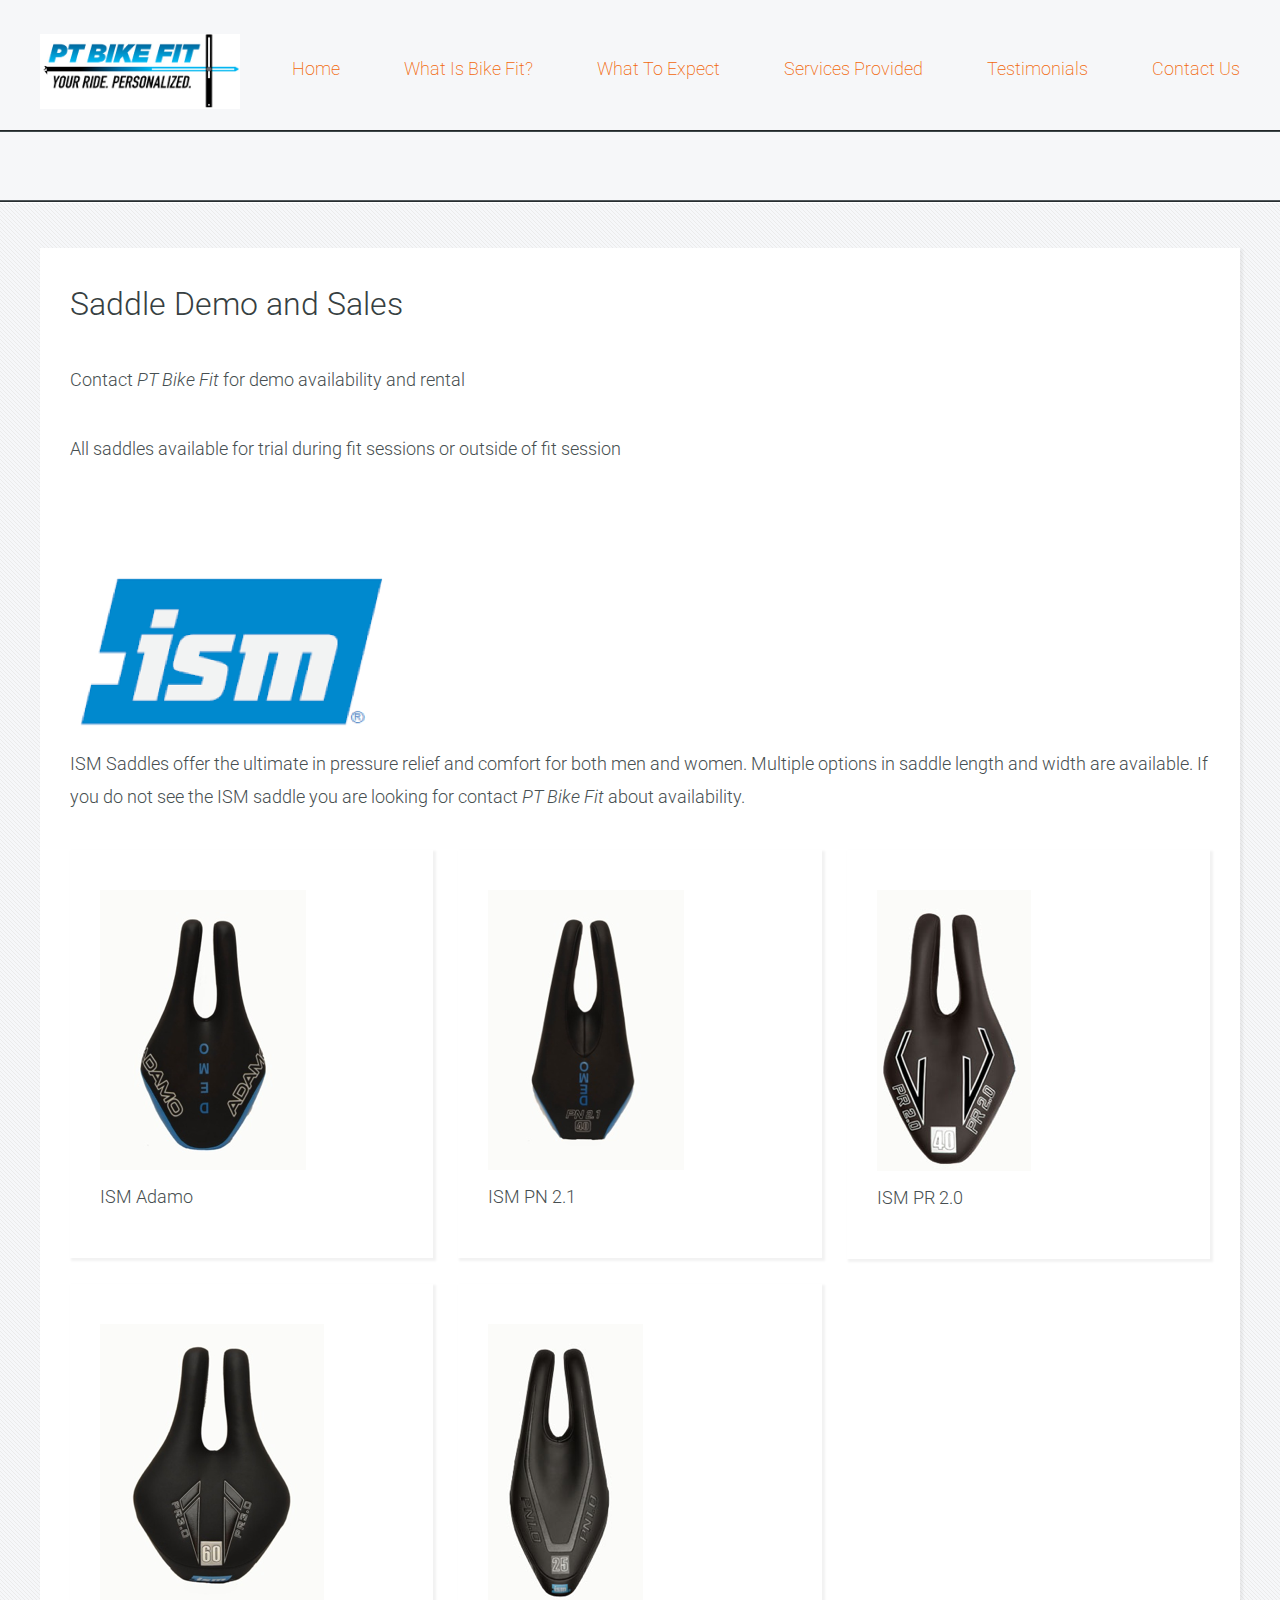
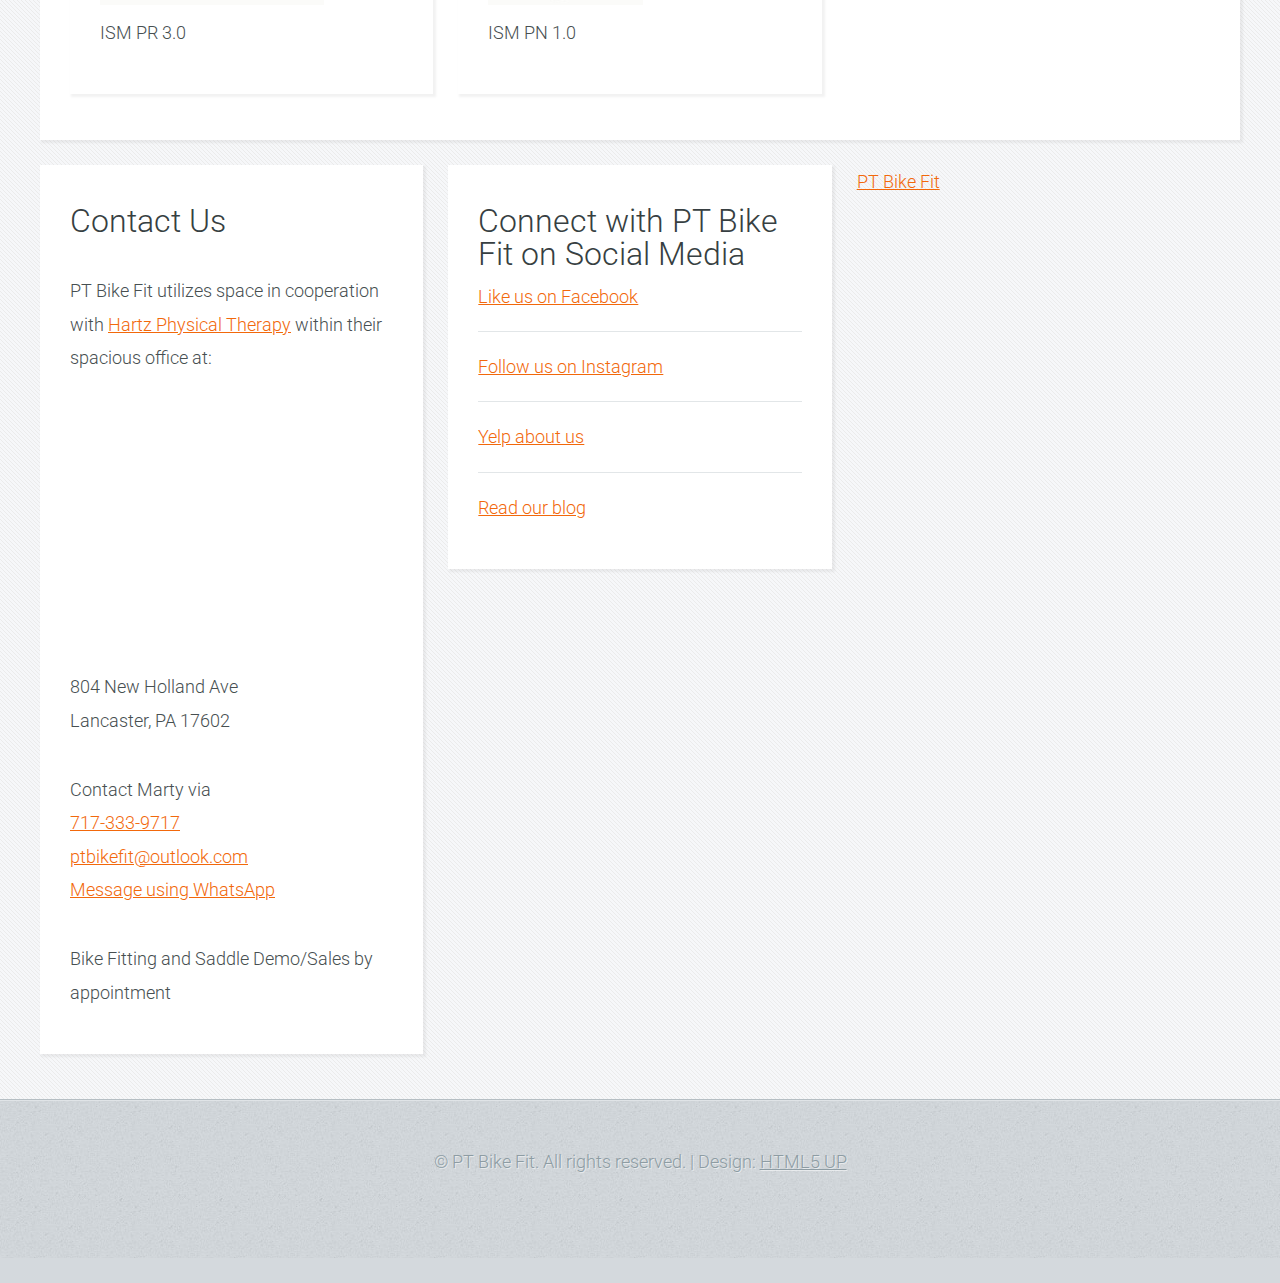
==== commit 0b71048a: "Update ism-saddles.html" ====
--- a/ism-saddles.html
+++ b/ism-saddles.html
@@ -31,7 +31,7 @@
 							<div class="12u">
 
 								<!-- Logo -->
-									<h1><a href="index.html" id="logo"><img src="images/pt-bike-logo.jpg" alt="PT Bike Fit" /></a></h1>
+									<h1><a href="index.html" id="logo"><img src="images/website_logo.jpg" alt="PT Bike Fit" /></a></h1>
 								<!-- Nav -->
 									<nav id="nav">
 										<a href="index.html">Home</a>
@@ -124,7 +124,7 @@
 												<p>Contact Marty via<br/>
 <a href="tel:17173339717">717-333-9717</a><br/>
 <a href="mailto:ptbikefit@outlook.com">ptbikefit@outlook.com</a><br/>													
-<a href="https://wa.me/17173339717">Message using WhatsApp</a></p>
+<a href="https://wa.me/17173339717">Message using WhatsApp</a><p>
 <p>
 Bike Fitting and Saddle Demo/Sales by appointment</p>
 										</section>
--- a/assets/css/main.css
+++ b/assets/css/main.css
@@ -1286,7 +1286,7 @@
 			}
 
 			#features-wrapper {
-				background: #41b4b8;
+				background: #B4B9B0;
 				border-bottom: solid 1px #272e31;
 				padding: 45px 0 45px 0;
 				/*text-shadow: -1px -1px 1px rgba(0, 0, 0, 0.75);*/
@@ -1782,10 +1782,10 @@
 						content: '';
 						display: block;
 						position: absolute;
-						top: 6px;
-						left: 23px;
+						top: 10px;
+						left: 26px;
 						color: #fff;
-						background: #41b4b8;
+						background: #6C6D70;
 						box-shadow: inset 0px 1px 0px 0px rgba(255, 255, 255, 0.9), inset 0px 0px 0px 1px rgba(255, 255, 255, 0.9), inset 0px -8px 10px 0px rgba(0, 0, 0, 0.6), 0px 1px 2px 0px rgba(0, 0, 0, 0.9);
 						/*text-shadow: -1px -1px 1px black;*/
 						width: 49px;
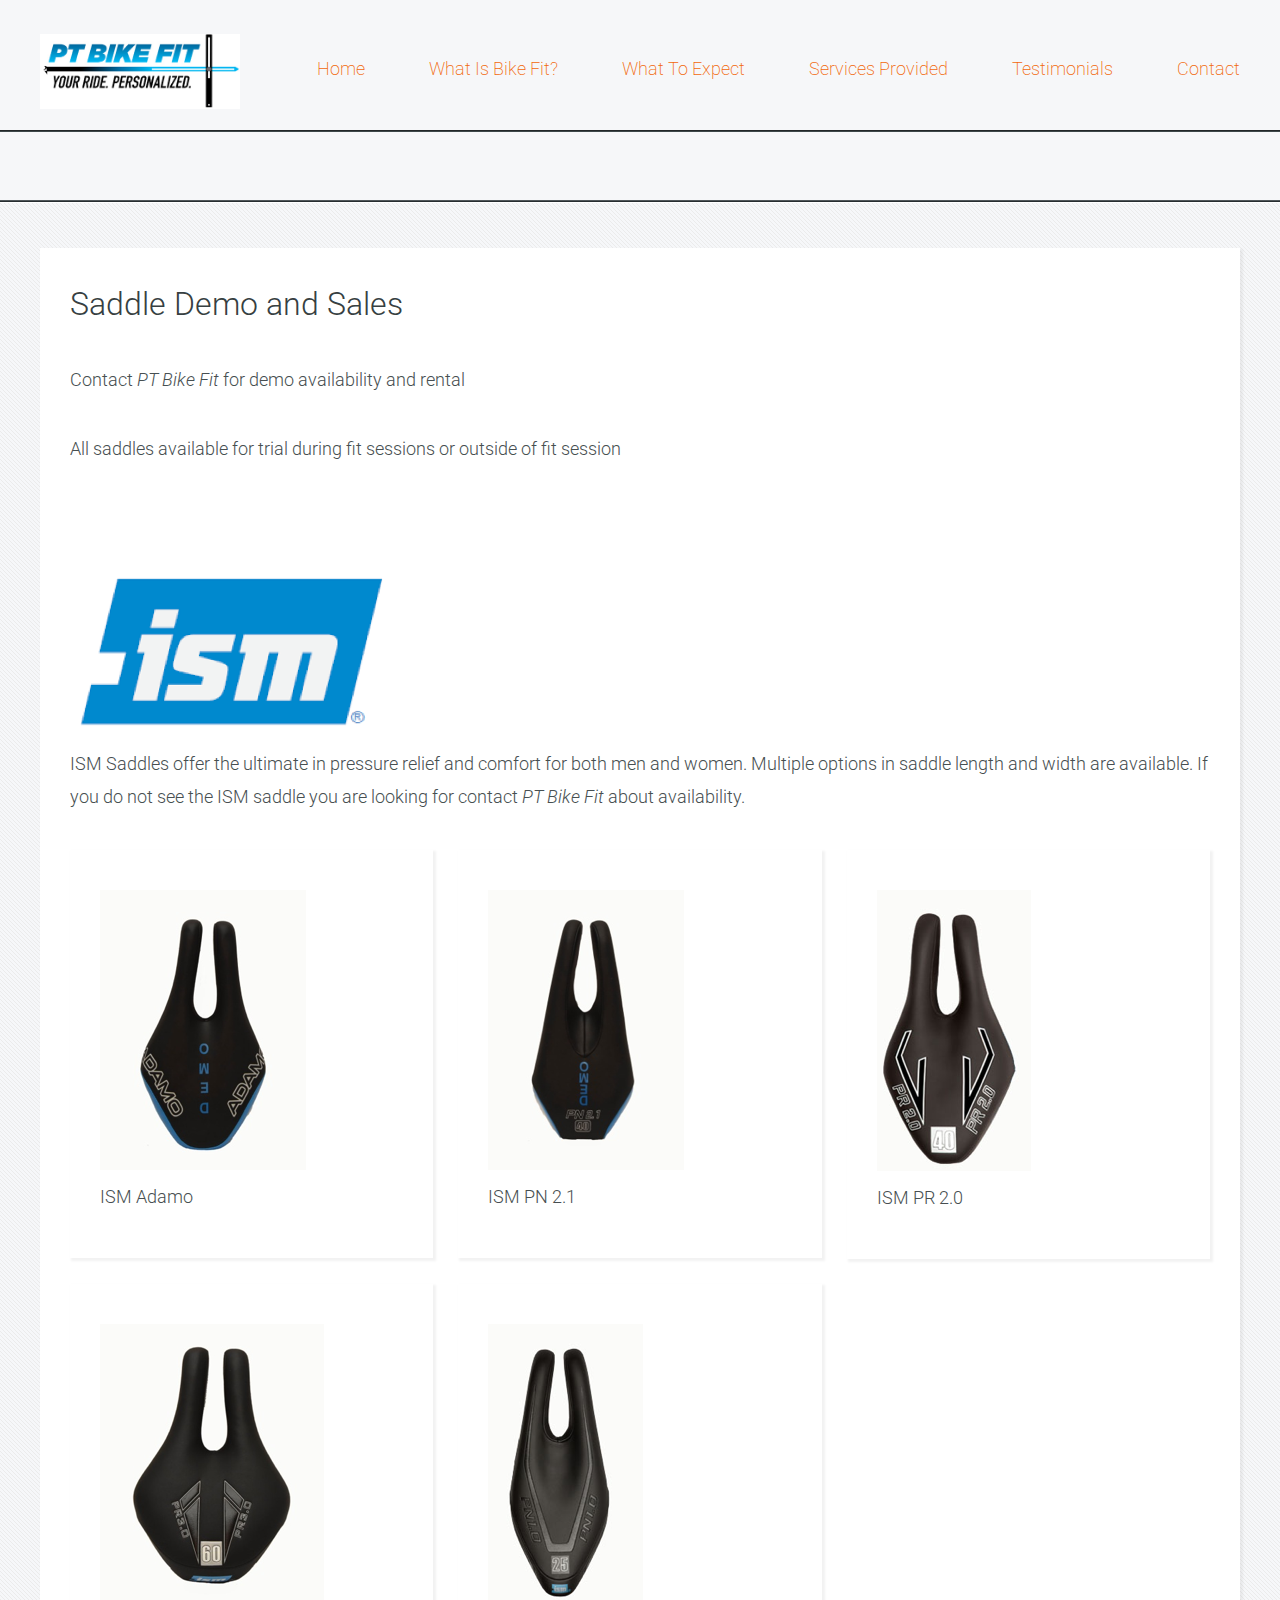
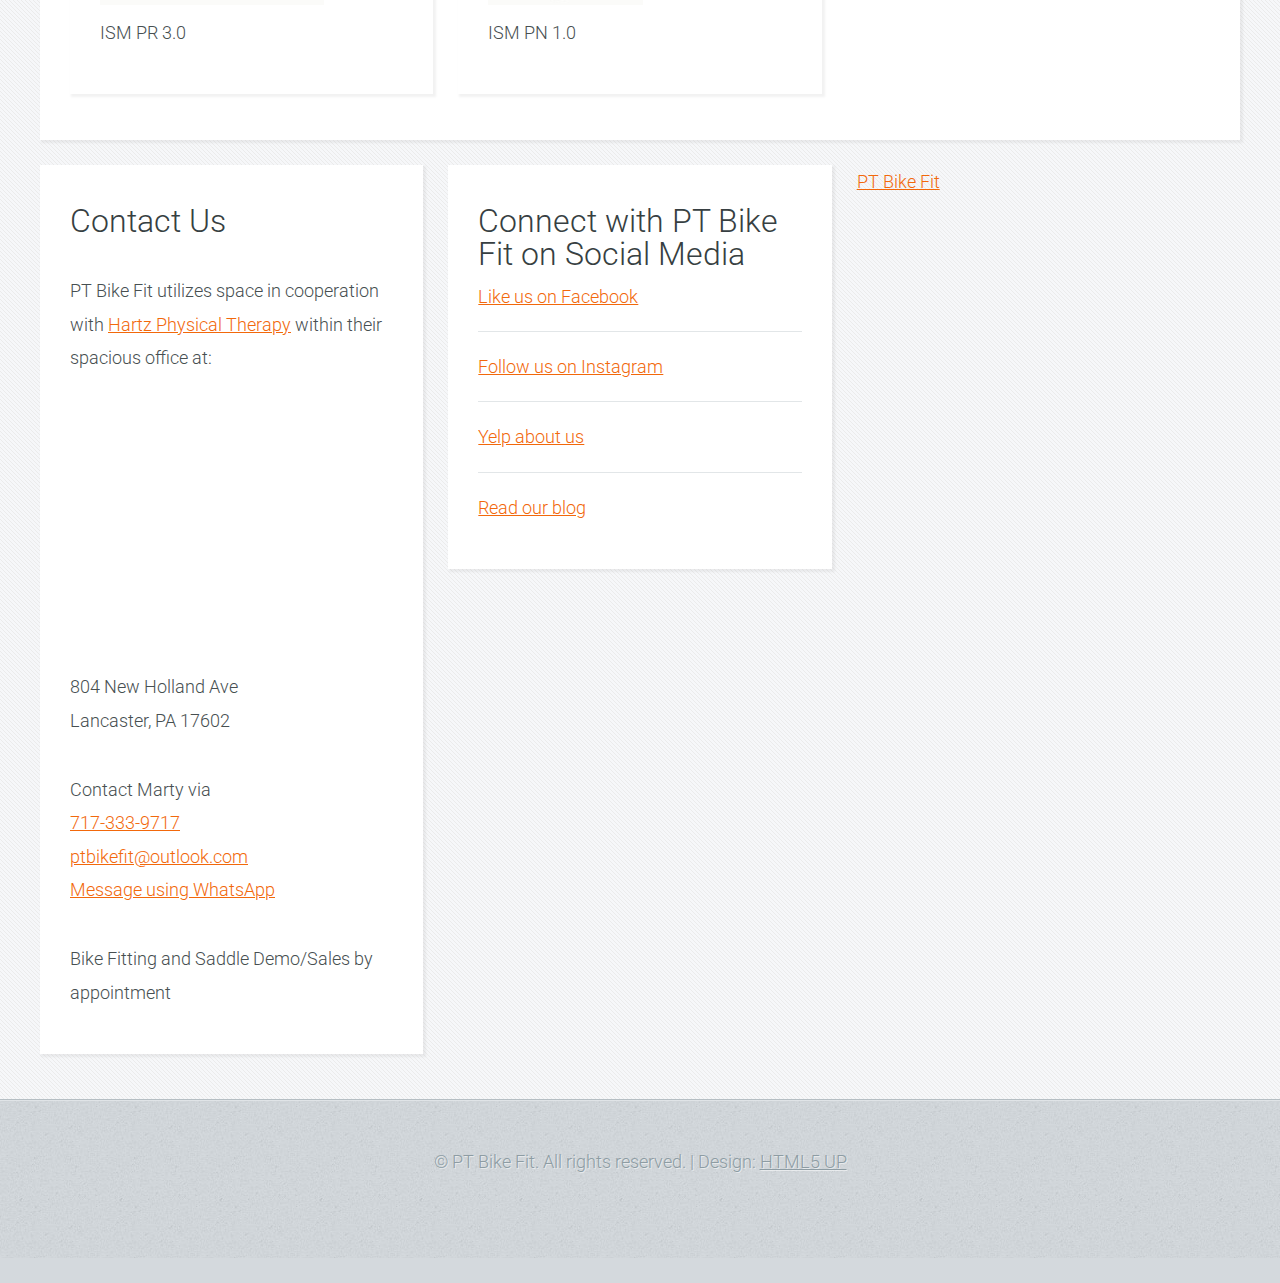
==== commit c6a18604: "Update ism-saddles.html" ====
--- a/ism-saddles.html
+++ b/ism-saddles.html
@@ -39,7 +39,7 @@
 										<a href="what-to-expect.html">What To Expect</a>
 										<a href="services-provided.html">Services Provided</a>
 										<a href="testimonials.html">Testimonials</a>
-										<a href="#contact-us">Contact Us</a>
+										<a href="#contact-us">Contact</a>
 									</nav>
 
 							</div>
--- a/assets/css/main.css
+++ b/assets/css/main.css
@@ -1286,7 +1286,7 @@
 			}
 
 			#features-wrapper {
-				background: #B4B9B0;
+				background: #A39f99;
 				border-bottom: solid 1px #272e31;
 				padding: 45px 0 45px 0;
 				/*text-shadow: -1px -1px 1px rgba(0, 0, 0, 0.75);*/
@@ -1782,11 +1782,11 @@
 						content: '';
 						display: block;
 						position: absolute;
-						top: 10px;
-						left: 26px;
+						top: 6px;
+						left: 23px;
 						color: #fff;
-						background: #6C6D70;
-						box-shadow: inset 0px 1px 0px 0px rgba(255, 255, 255, 0.9), inset 0px 0px 0px 1px rgba(255, 255, 255, 0.9), inset 0px -8px 10px 0px rgba(0, 0, 0, 0.6), 0px 1px 2px 0px rgba(0, 0, 0, 0.9);
+						background: #0089C0;
+						box-shadow: inset 0px 1px 0px 0px rgba(255, 255, 255, 0.9), inset 0px 0px 0px 1px rgba(255, 255, 255, 0.9), inset 0px -8px 10px 0px rgba(108, 109, 112, 0.6), 0px 1px 2px 0px rgba(0, 0, 0, 0.9);
 						/*text-shadow: -1px -1px 1px black;*/
 						width: 49px;
 						height: 31px;
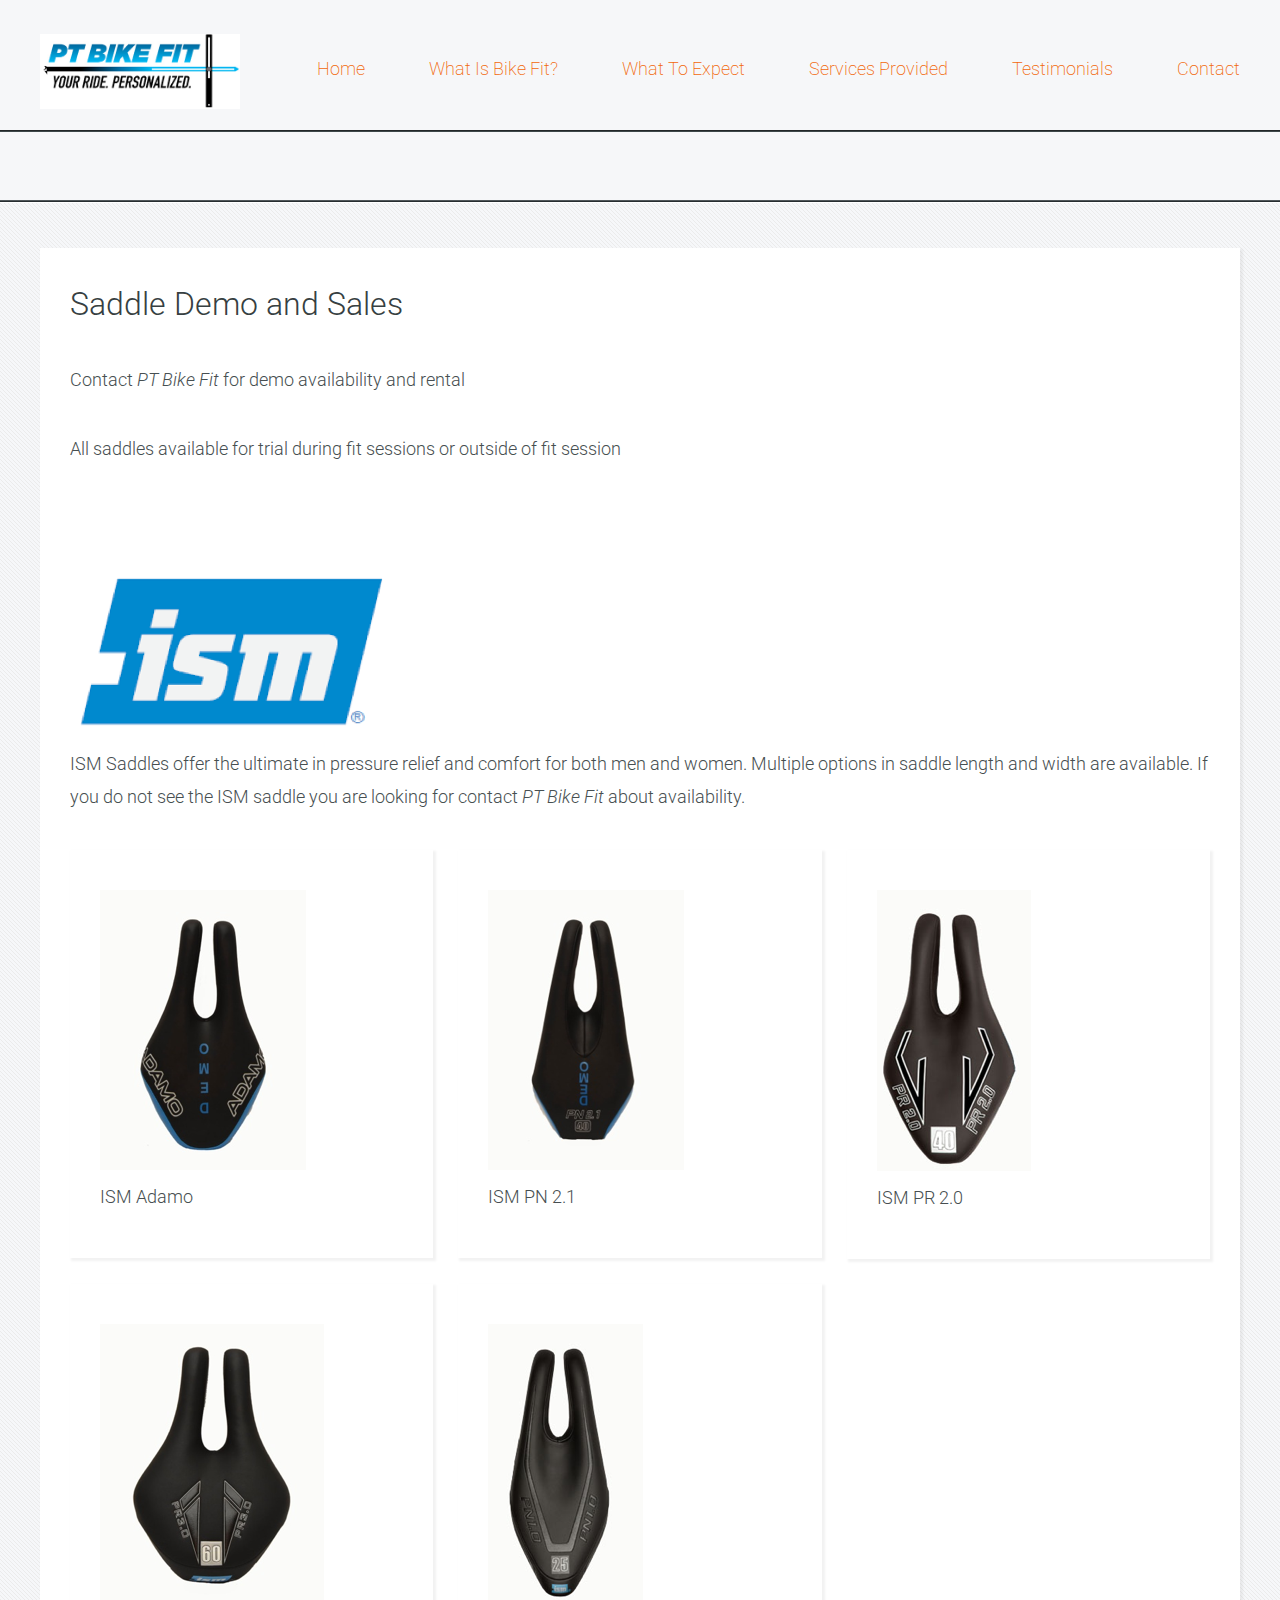
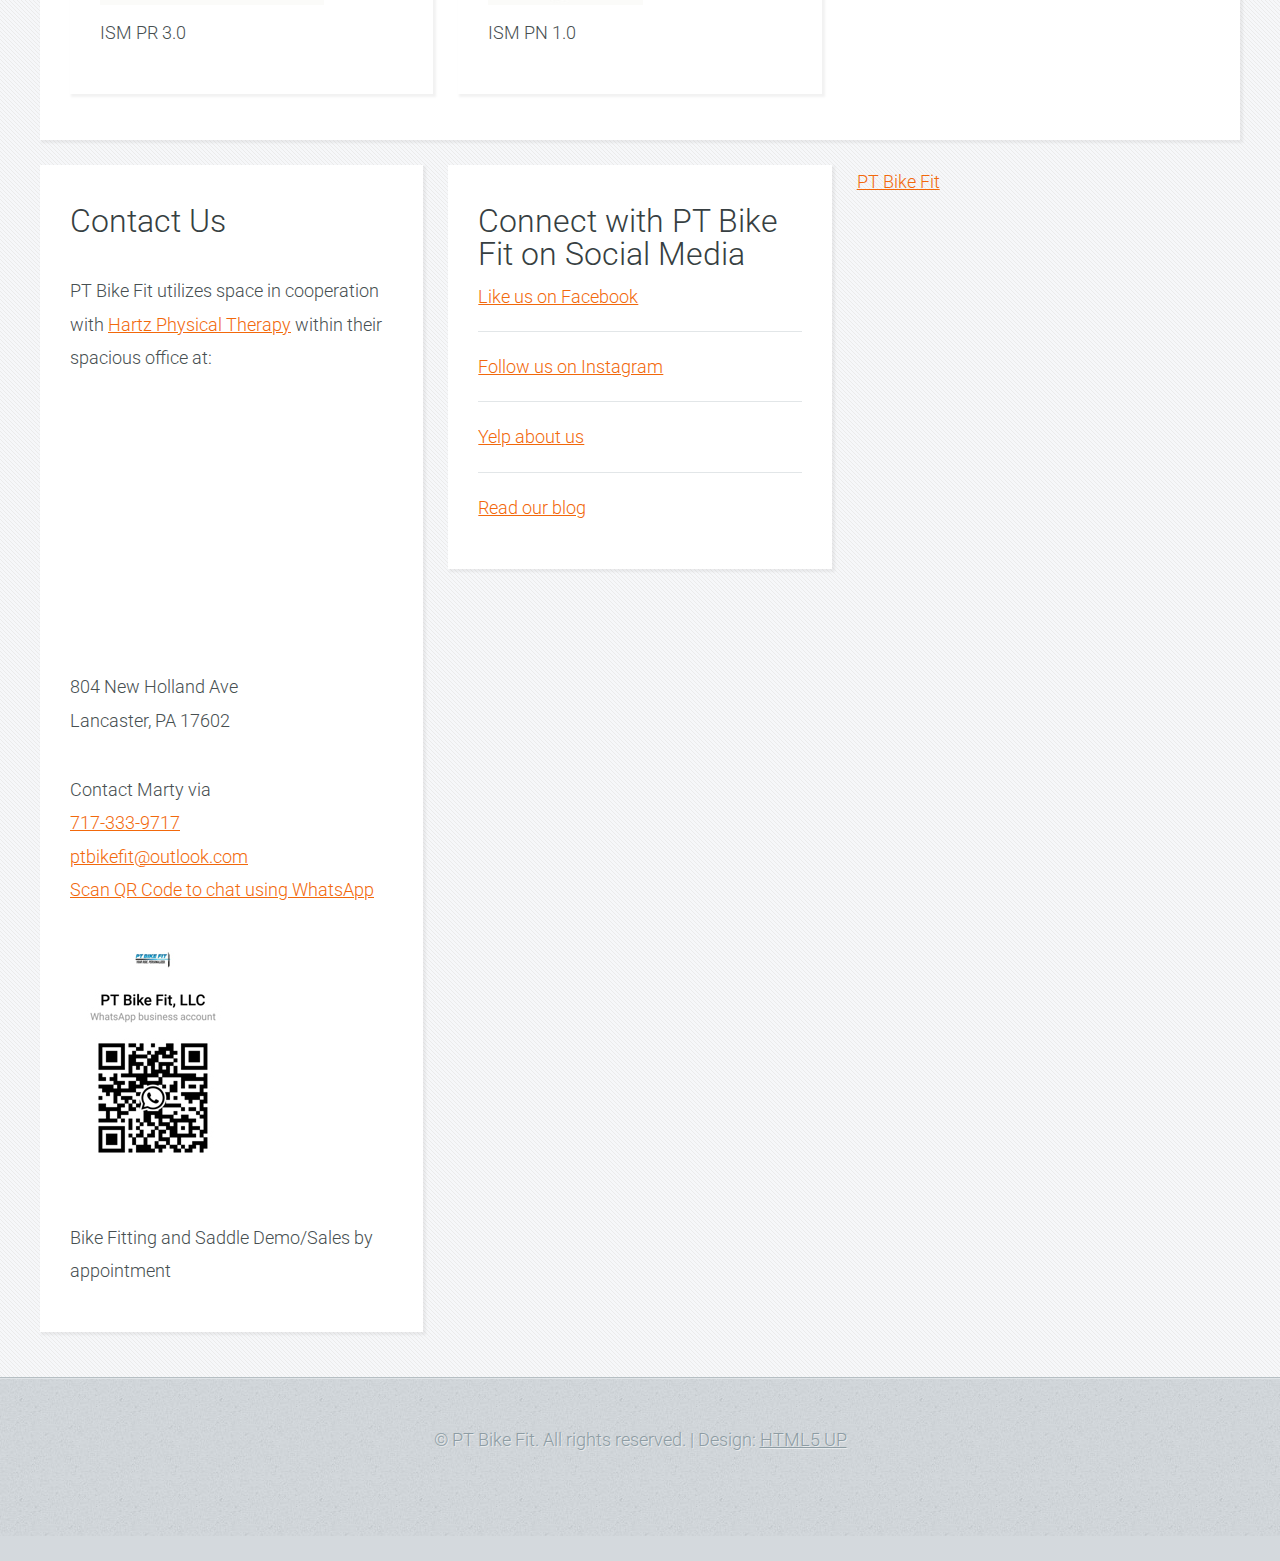
==== commit 7a6473cb: "Update ism-saddles.html" ====
--- a/ism-saddles.html
+++ b/ism-saddles.html
@@ -124,7 +124,8 @@
 												<p>Contact Marty via<br/>
 <a href="tel:17173339717">717-333-9717</a><br/>
 <a href="mailto:ptbikefit@outlook.com">ptbikefit@outlook.com</a><br/>													
-<a href="https://wa.me/17173339717">Message using WhatsApp</a><p>
+<a href="https://wa.me/17173339717">Scan QR Code to chat using WhatsApp</a><p>
+<a href="#"><img class="QRWhatsapp" src="images/QRWhatsAppforweb.jpg" alt="" /></a><p>
 <p>
 Bike Fitting and Saddle Demo/Sales by appointment</p>
 										</section>
--- a/assets/css/main.css
+++ b/assets/css/main.css
@@ -1286,7 +1286,7 @@
 			}
 
 			#features-wrapper {
-				background: #A39f99;
+				background: #B0BEC3;
 				border-bottom: solid 1px #272e31;
 				padding: 45px 0 45px 0;
 				/*text-shadow: -1px -1px 1px rgba(0, 0, 0, 0.75);*/
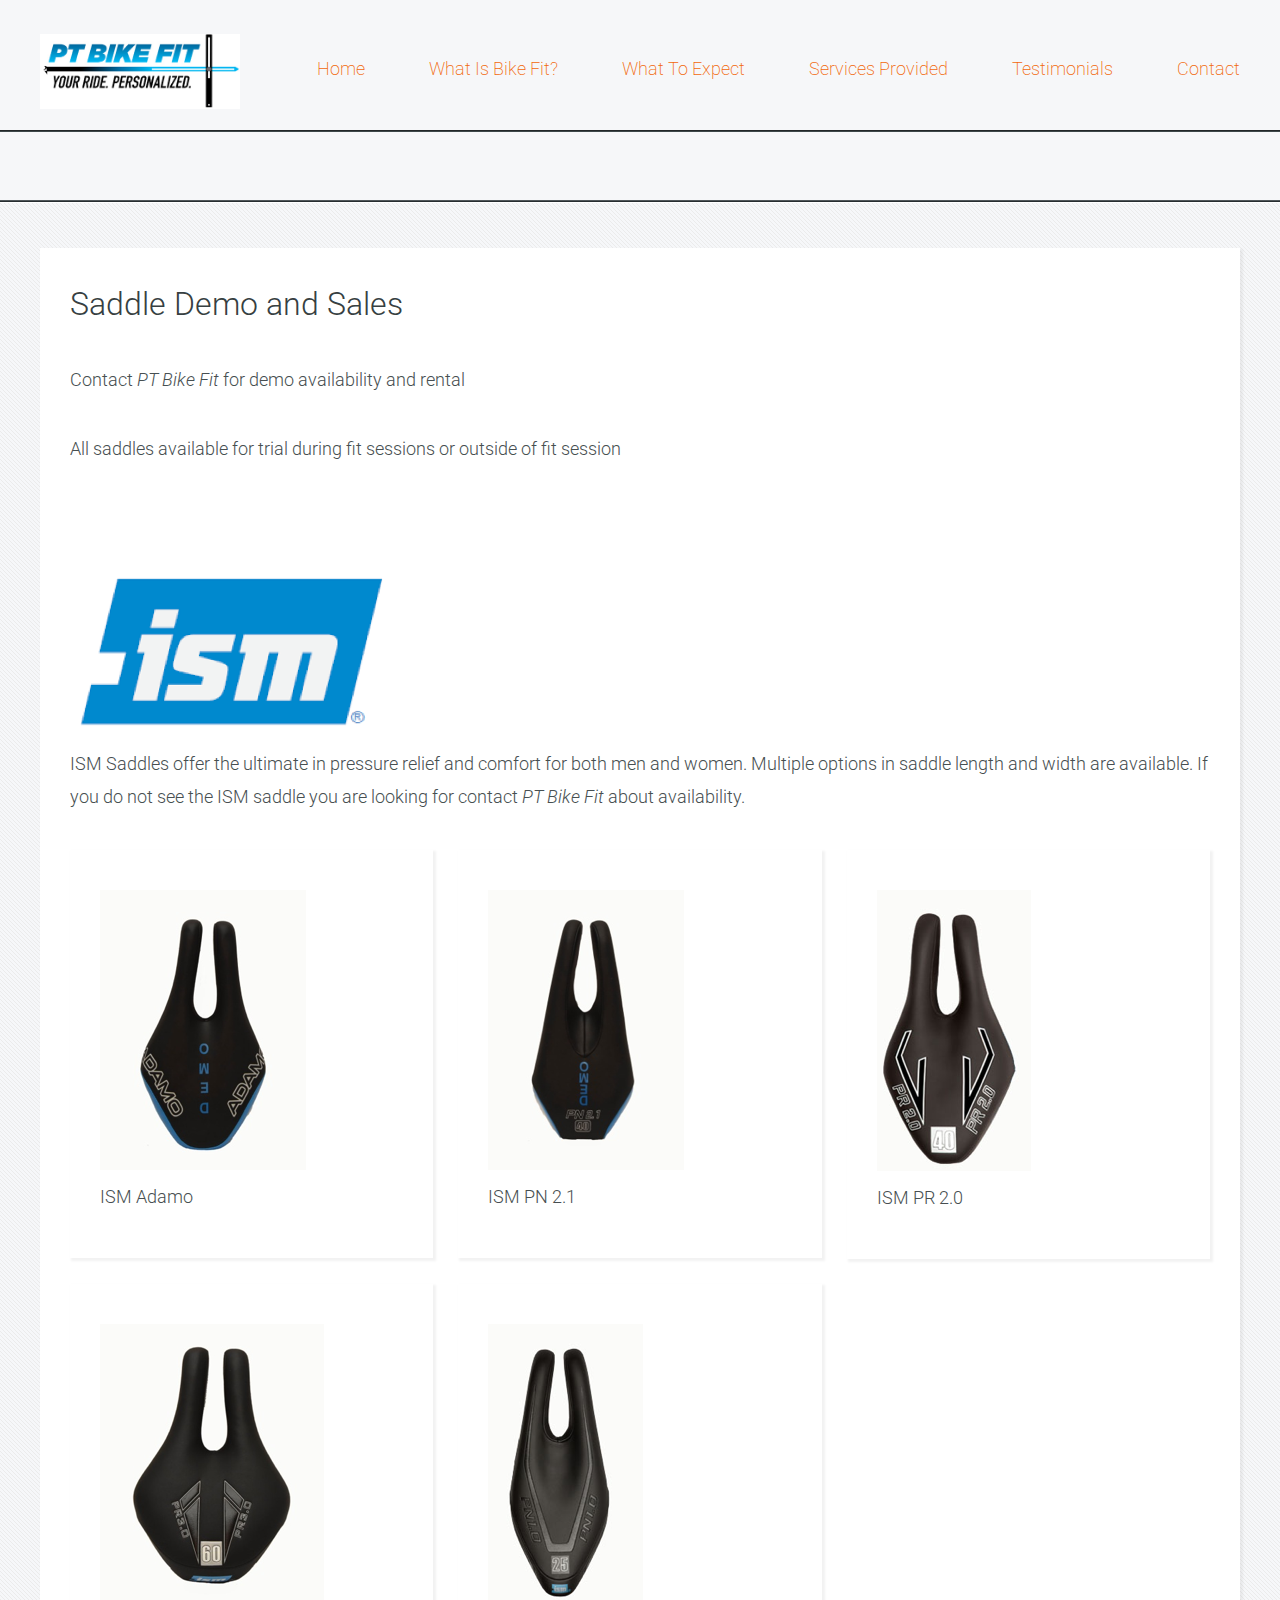
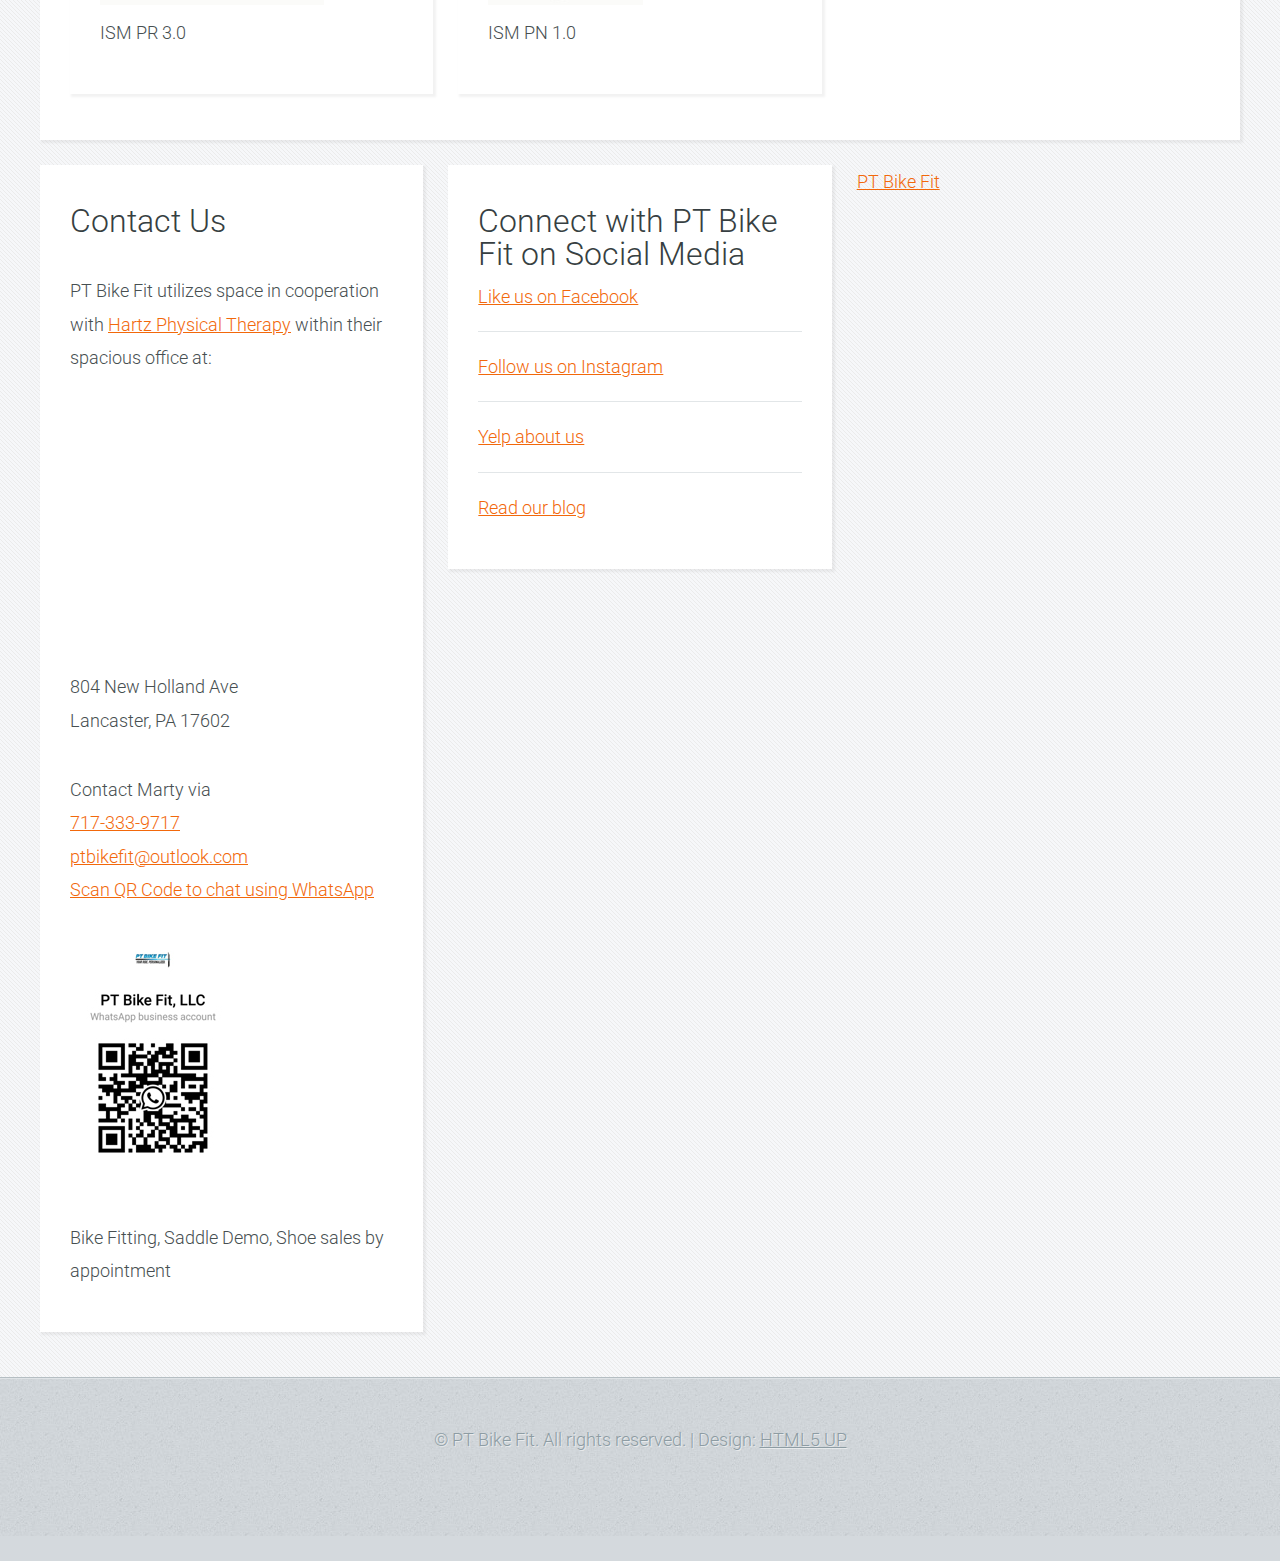
==== commit fb3ffcd8: "Update ism-saddles.html" ====
--- a/ism-saddles.html
+++ b/ism-saddles.html
@@ -125,9 +125,9 @@
 <a href="tel:17173339717">717-333-9717</a><br/>
 <a href="mailto:ptbikefit@outlook.com">ptbikefit@outlook.com</a><br/>													
 <a href="https://wa.me/17173339717">Scan QR Code to chat using WhatsApp</a><p>
-<a href="#"><img class="QRWhatsapp" src="images/QRWhatsAppforweb.jpg" alt="" /></a><p>
+<a href="#"><img class="QRWhatsapp" src="images/QRWhatsAppforweb.jpg" alt="" /></a><p>											
 <p>
-Bike Fitting and Saddle Demo/Sales by appointment</p>
+Bike Fitting, Saddle Demo, Shoe sales by appointment<br/>
 										</section>
 								</div>
 								<div class="4u 12u(mobile)">
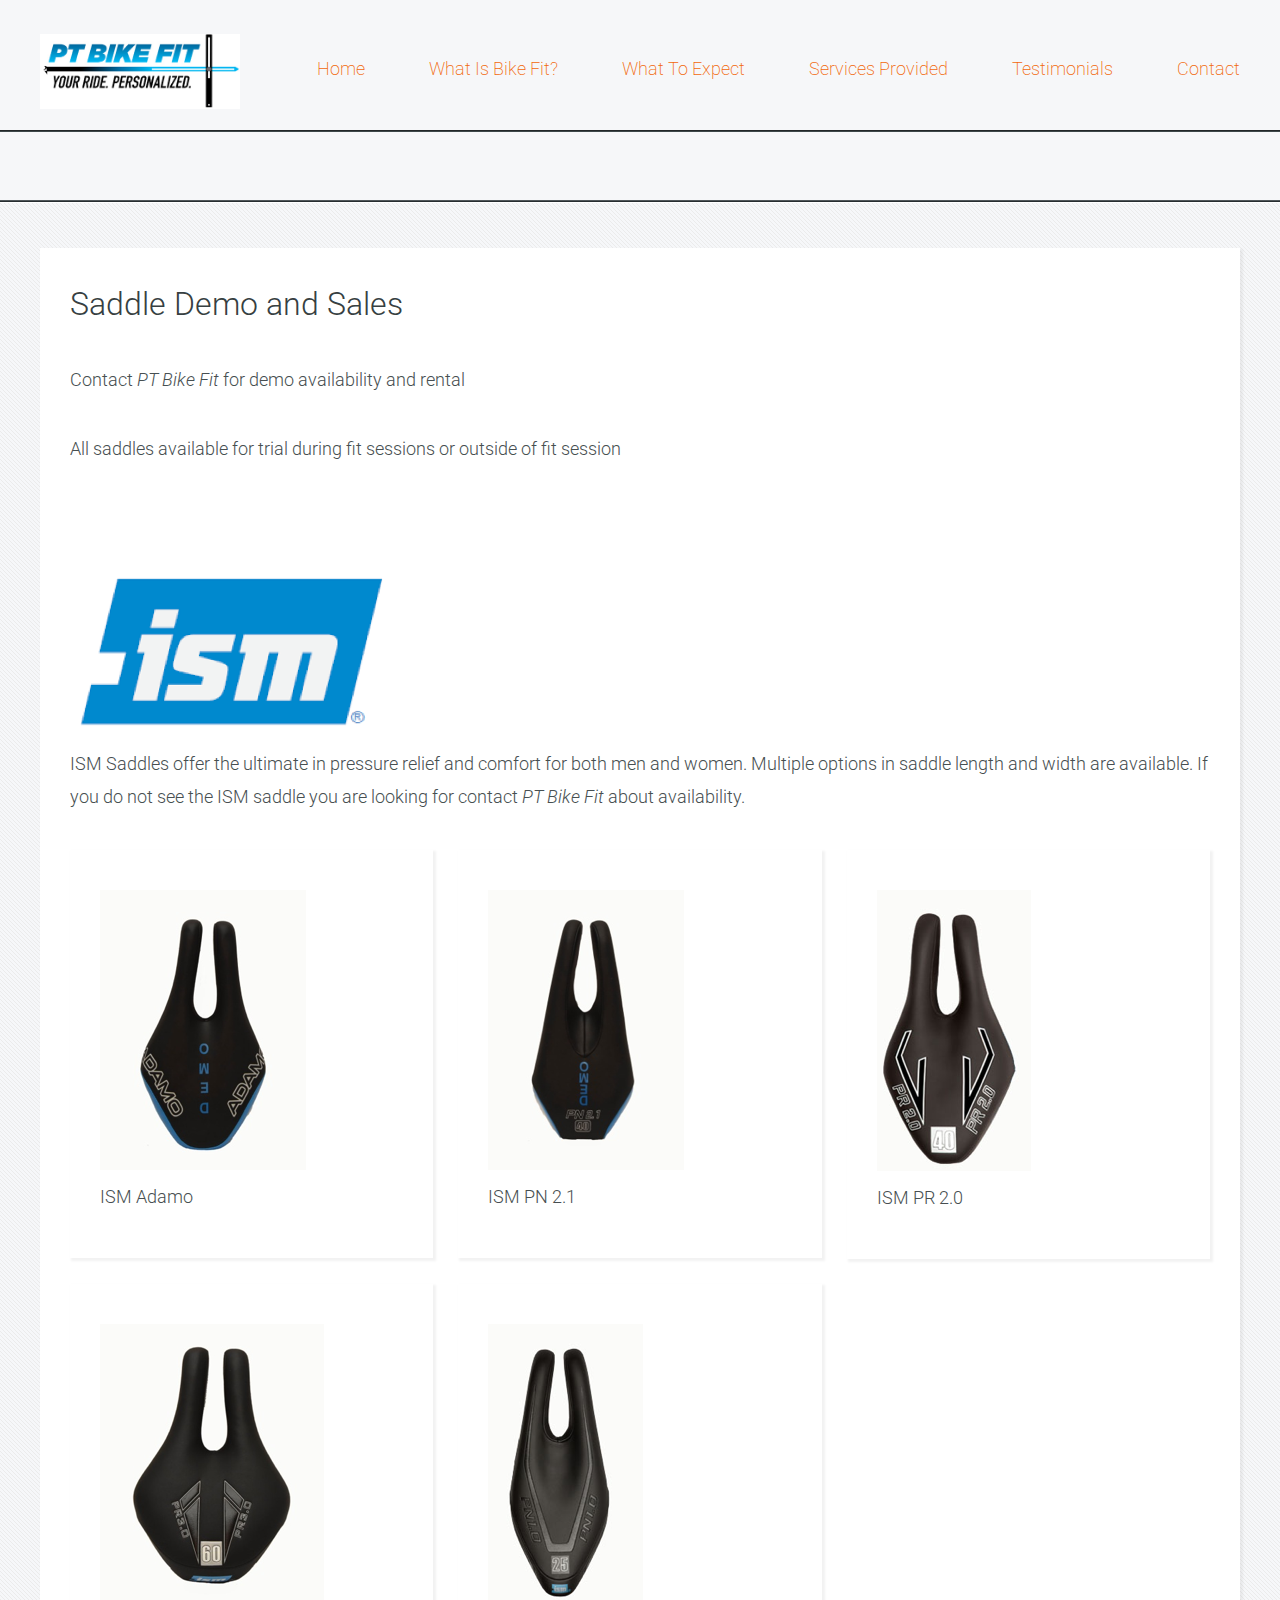
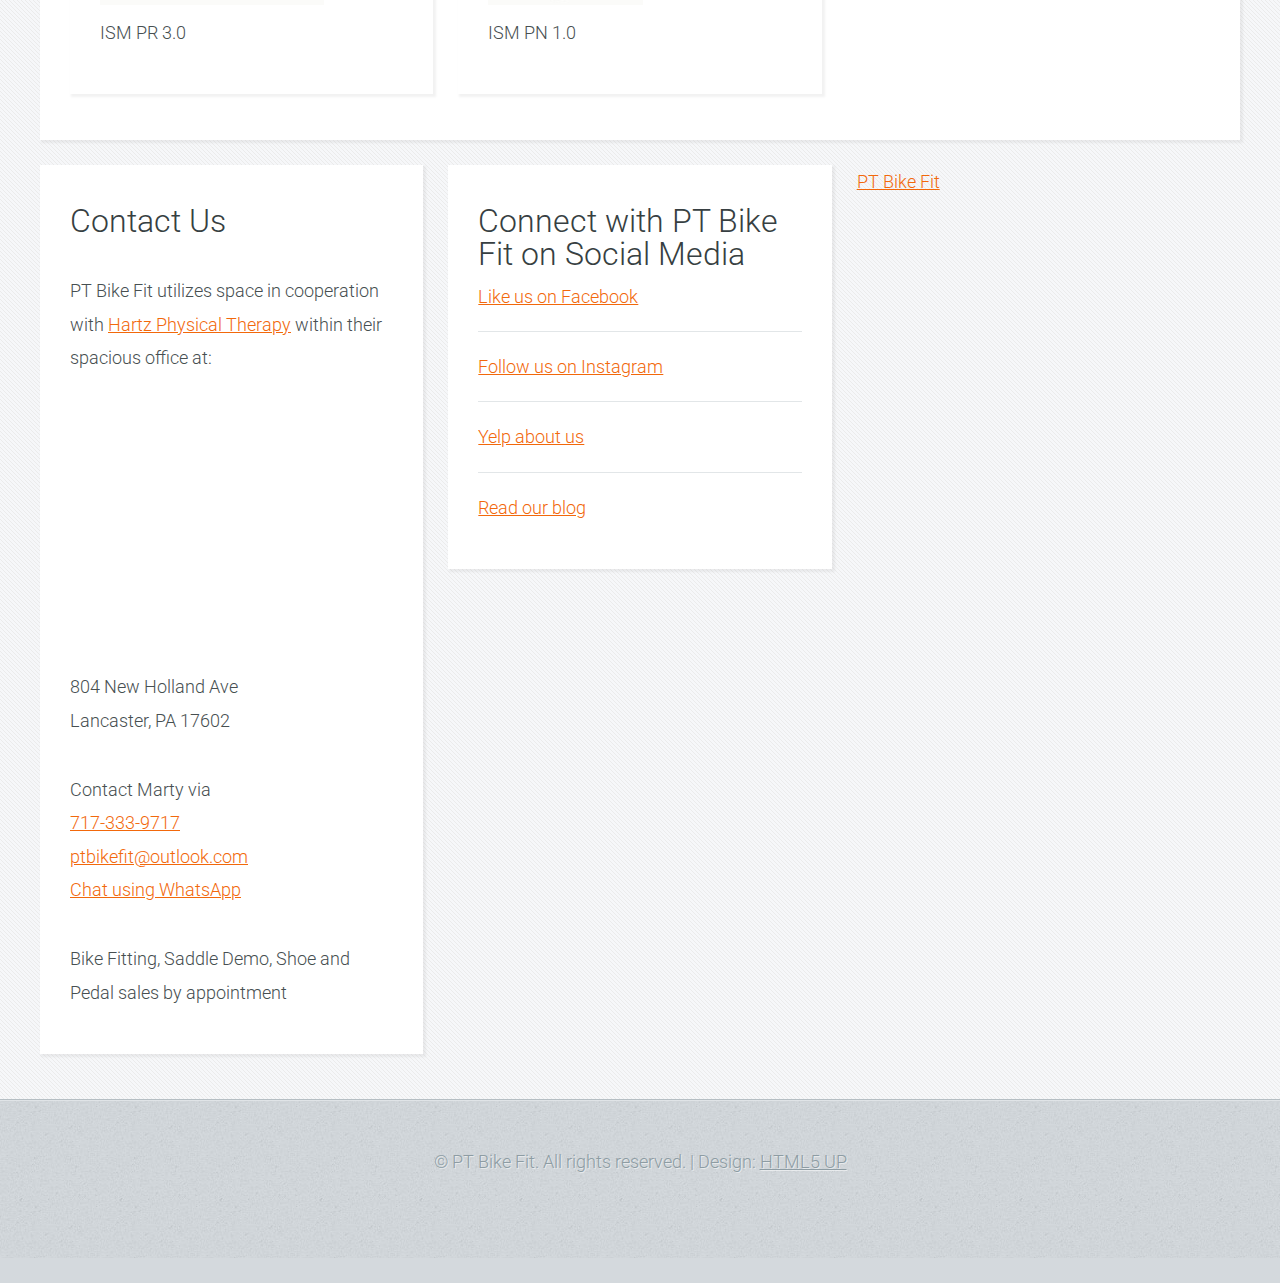
==== commit 34a4adf2: "Update ism-saddles.html" ====
--- a/ism-saddles.html
+++ b/ism-saddles.html
@@ -124,10 +124,9 @@
 												<p>Contact Marty via<br/>
 <a href="tel:17173339717">717-333-9717</a><br/>
 <a href="mailto:ptbikefit@outlook.com">ptbikefit@outlook.com</a><br/>													
-<a href="https://wa.me/17173339717">Scan QR Code to chat using WhatsApp</a><p>
-<a href="#"><img class="QRWhatsapp" src="images/QRWhatsAppforweb.jpg" alt="" /></a><p>											
+<a href="https://wa.me/17173339717">Chat using WhatsApp</a><p>											
 <p>
-Bike Fitting, Saddle Demo, Shoe sales by appointment<br/>
+Bike Fitting, Saddle Demo, Shoe and Pedal sales by appointment<br/>
 										</section>
 								</div>
 								<div class="4u 12u(mobile)">
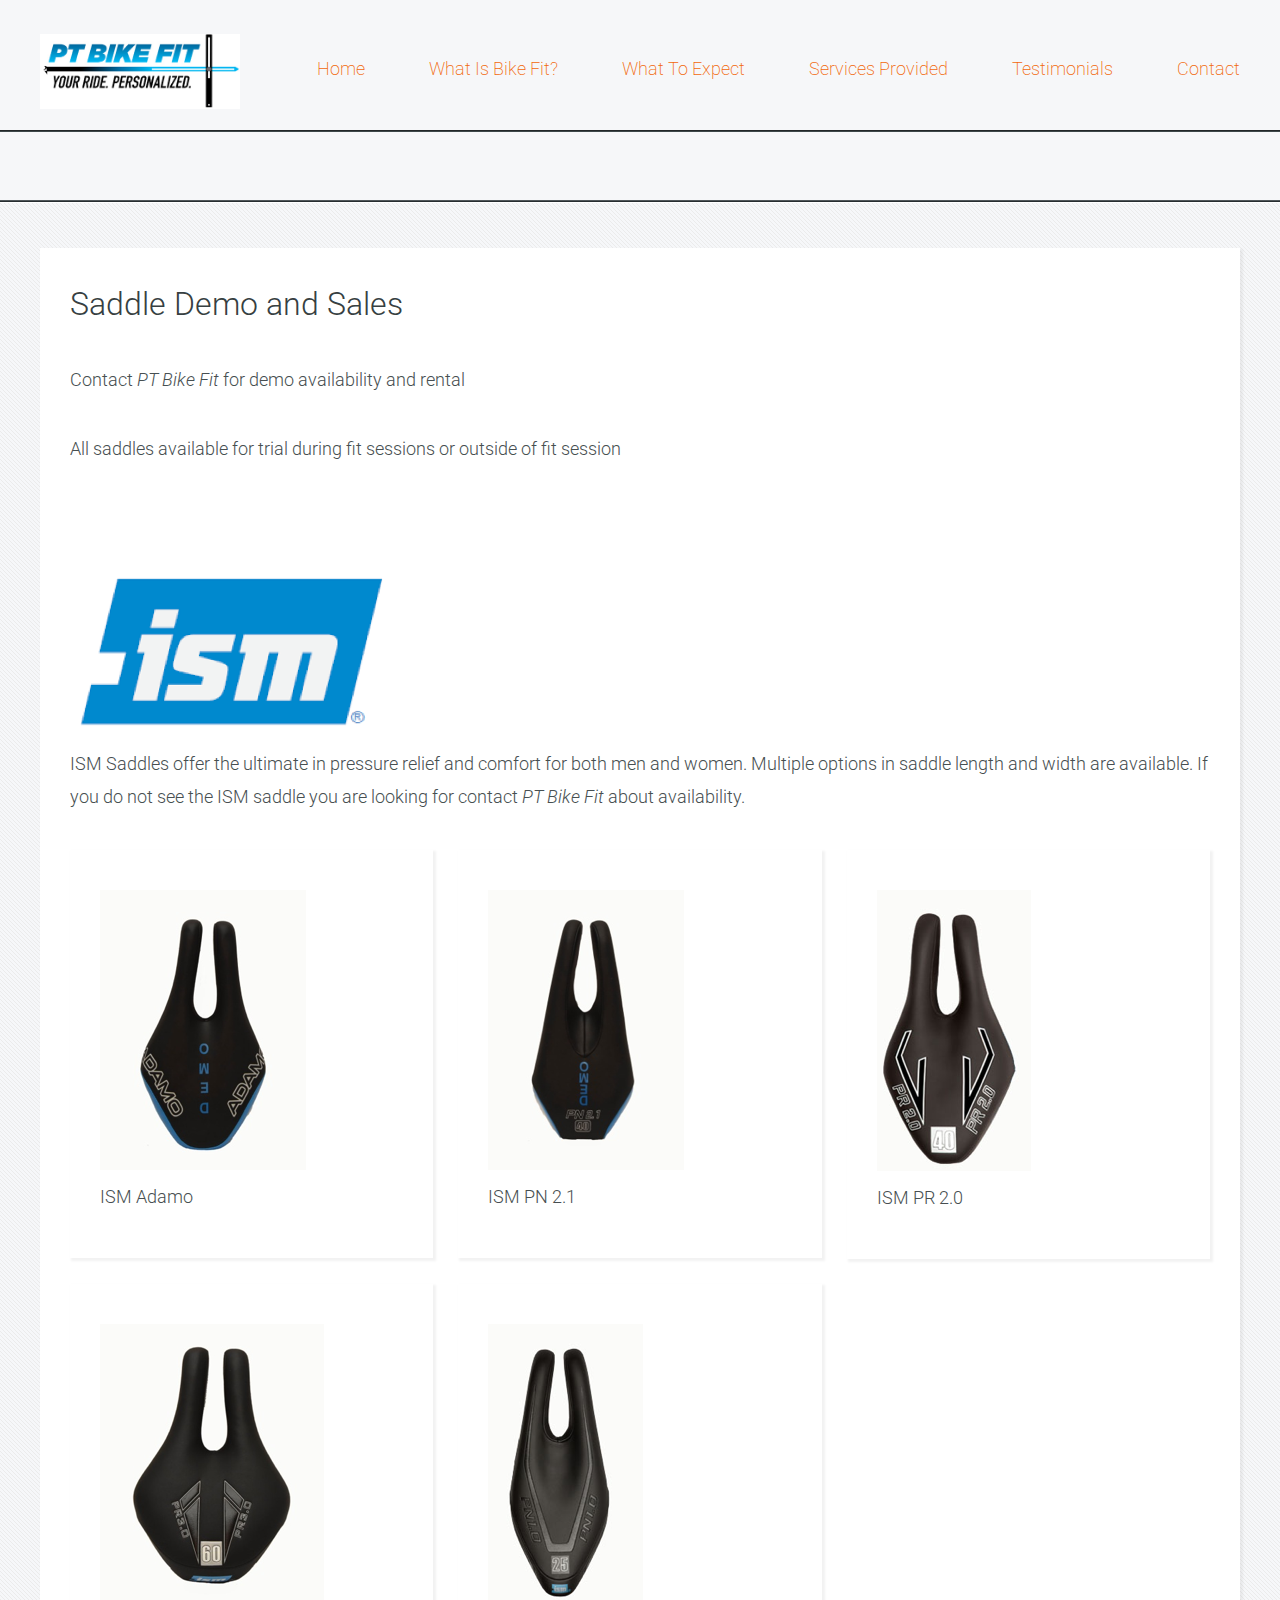
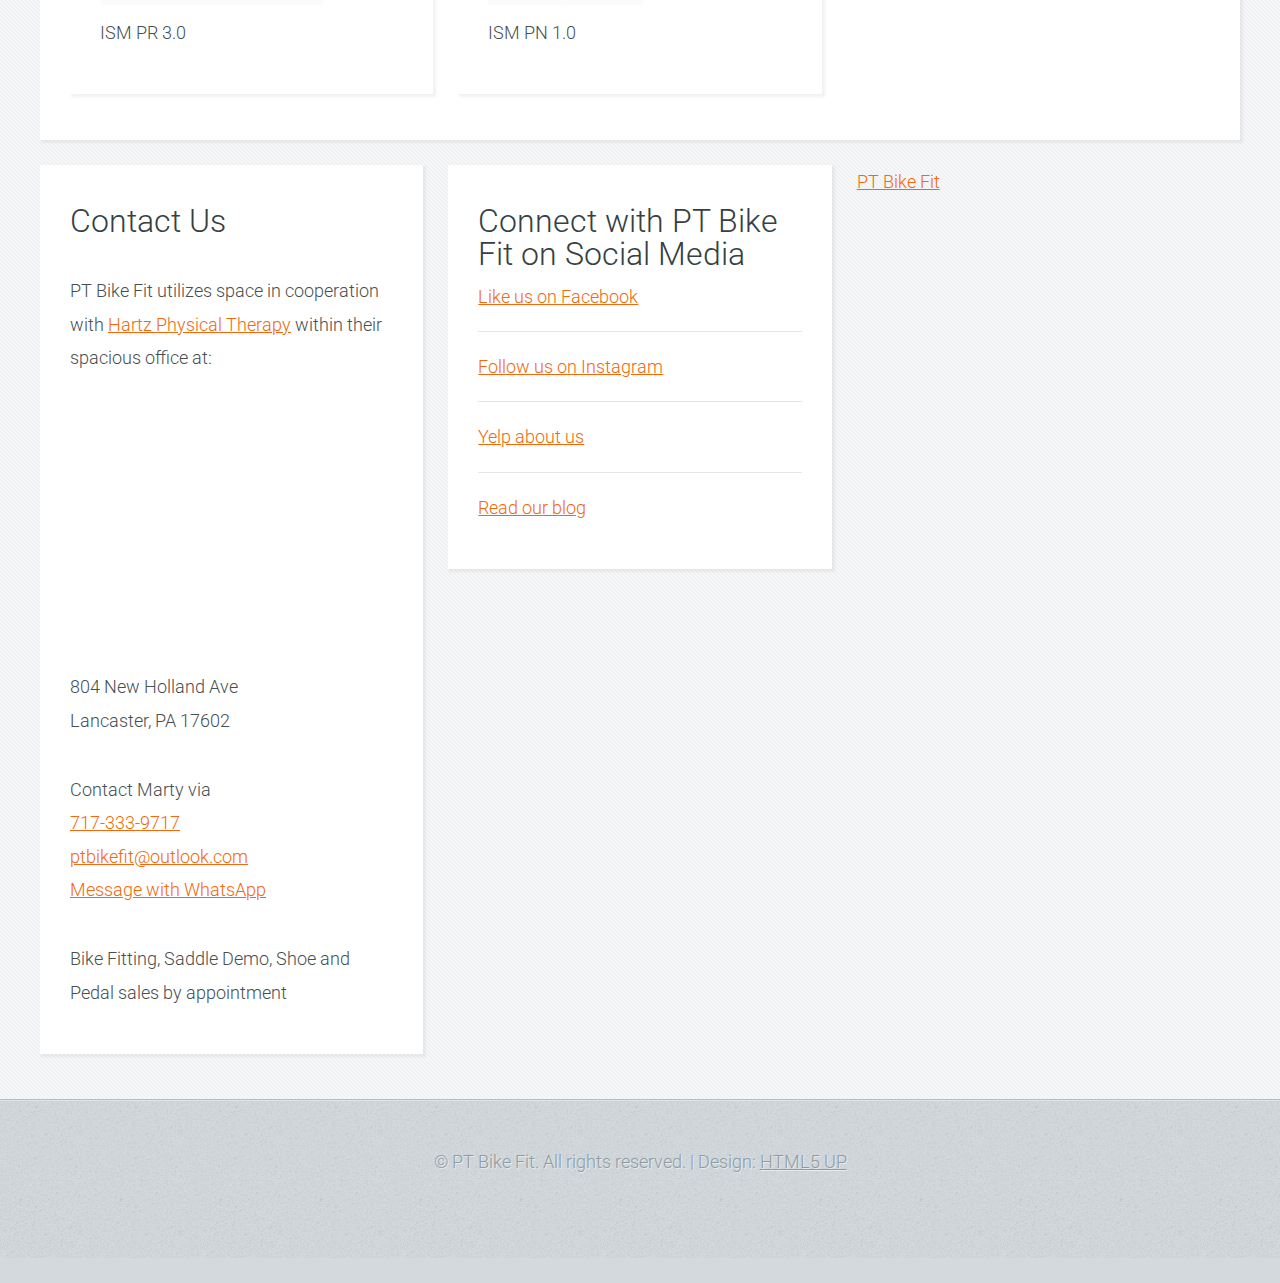
==== commit 87f1d21f: "Update ism-saddles.html" ====
--- a/ism-saddles.html
+++ b/ism-saddles.html
@@ -124,7 +124,7 @@
 												<p>Contact Marty via<br/>
 <a href="tel:17173339717">717-333-9717</a><br/>
 <a href="mailto:ptbikefit@outlook.com">ptbikefit@outlook.com</a><br/>													
-<a href="https://wa.me/17173339717">Chat using WhatsApp</a><p>											
+<a href="https://wa.me/17173339717">Message with WhatsApp</a><p>											
 <p>
 Bike Fitting, Saddle Demo, Shoe and Pedal sales by appointment<br/>
 										</section>
